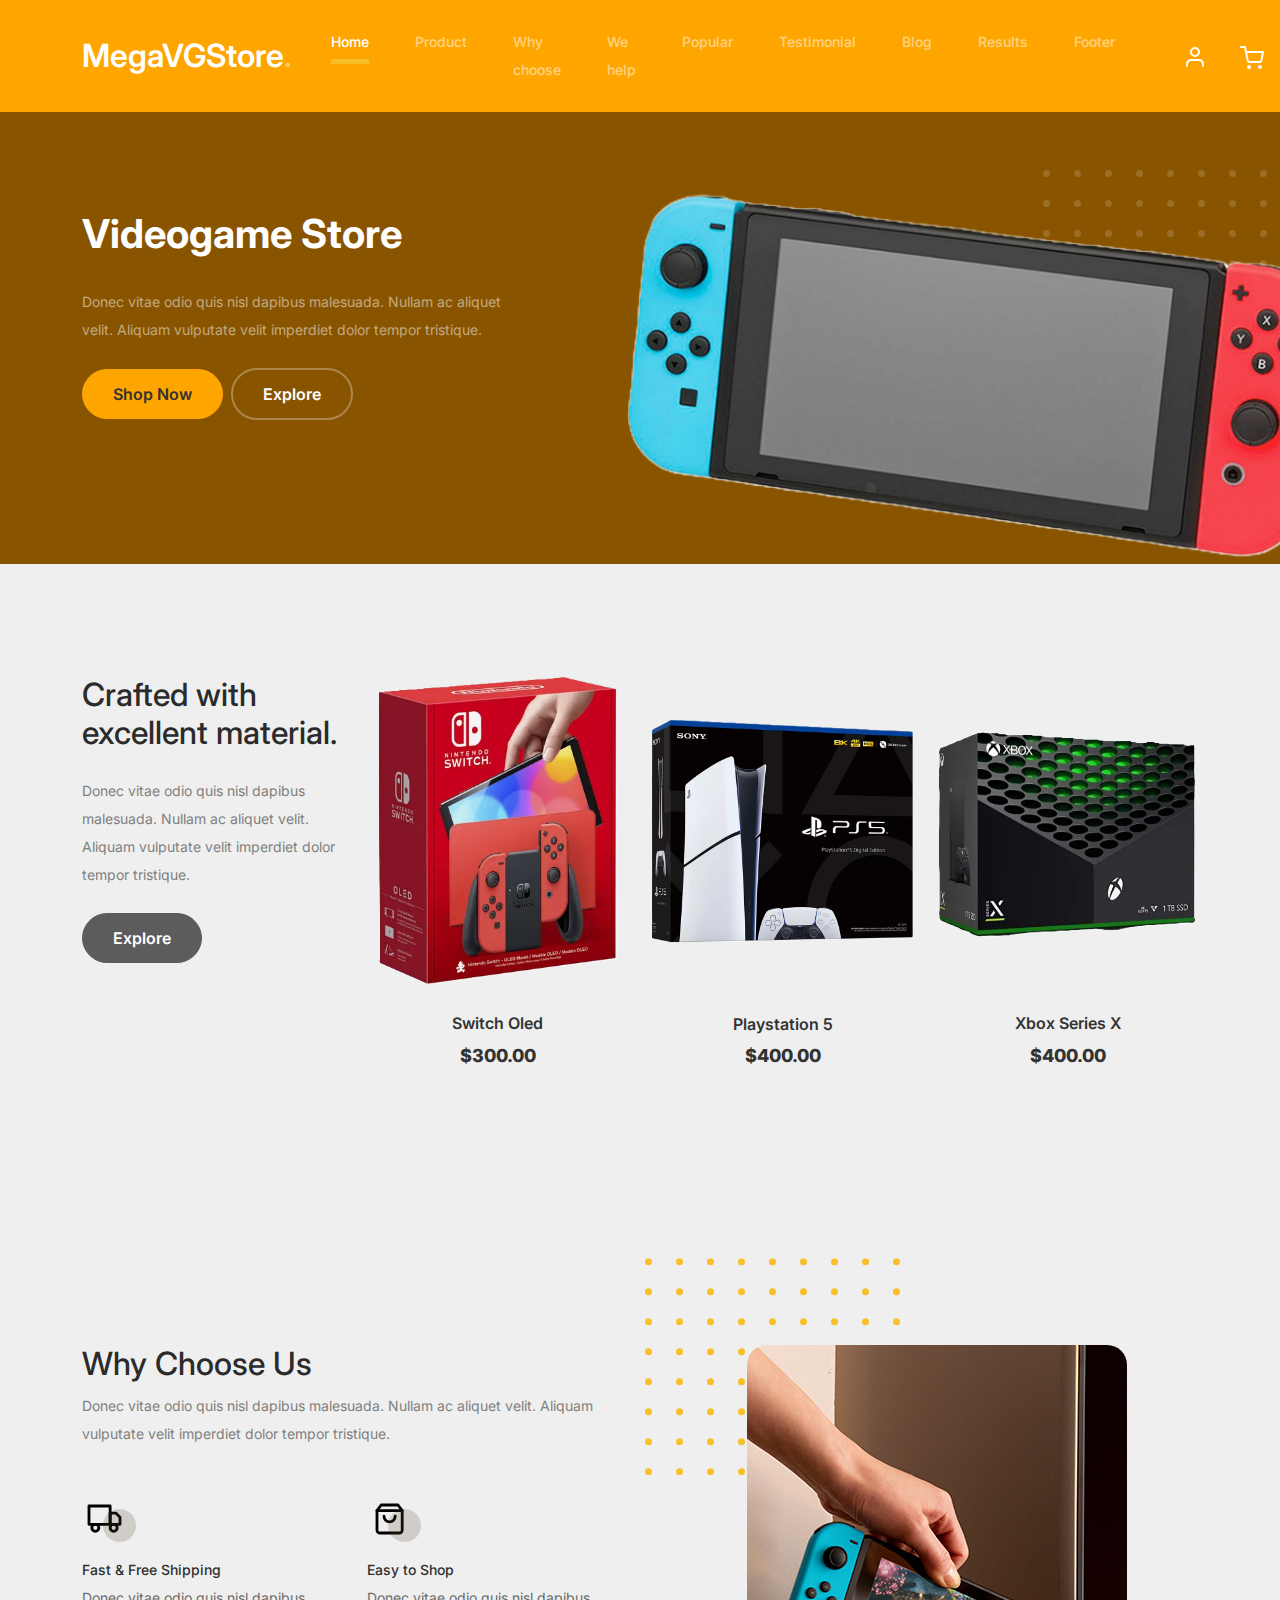
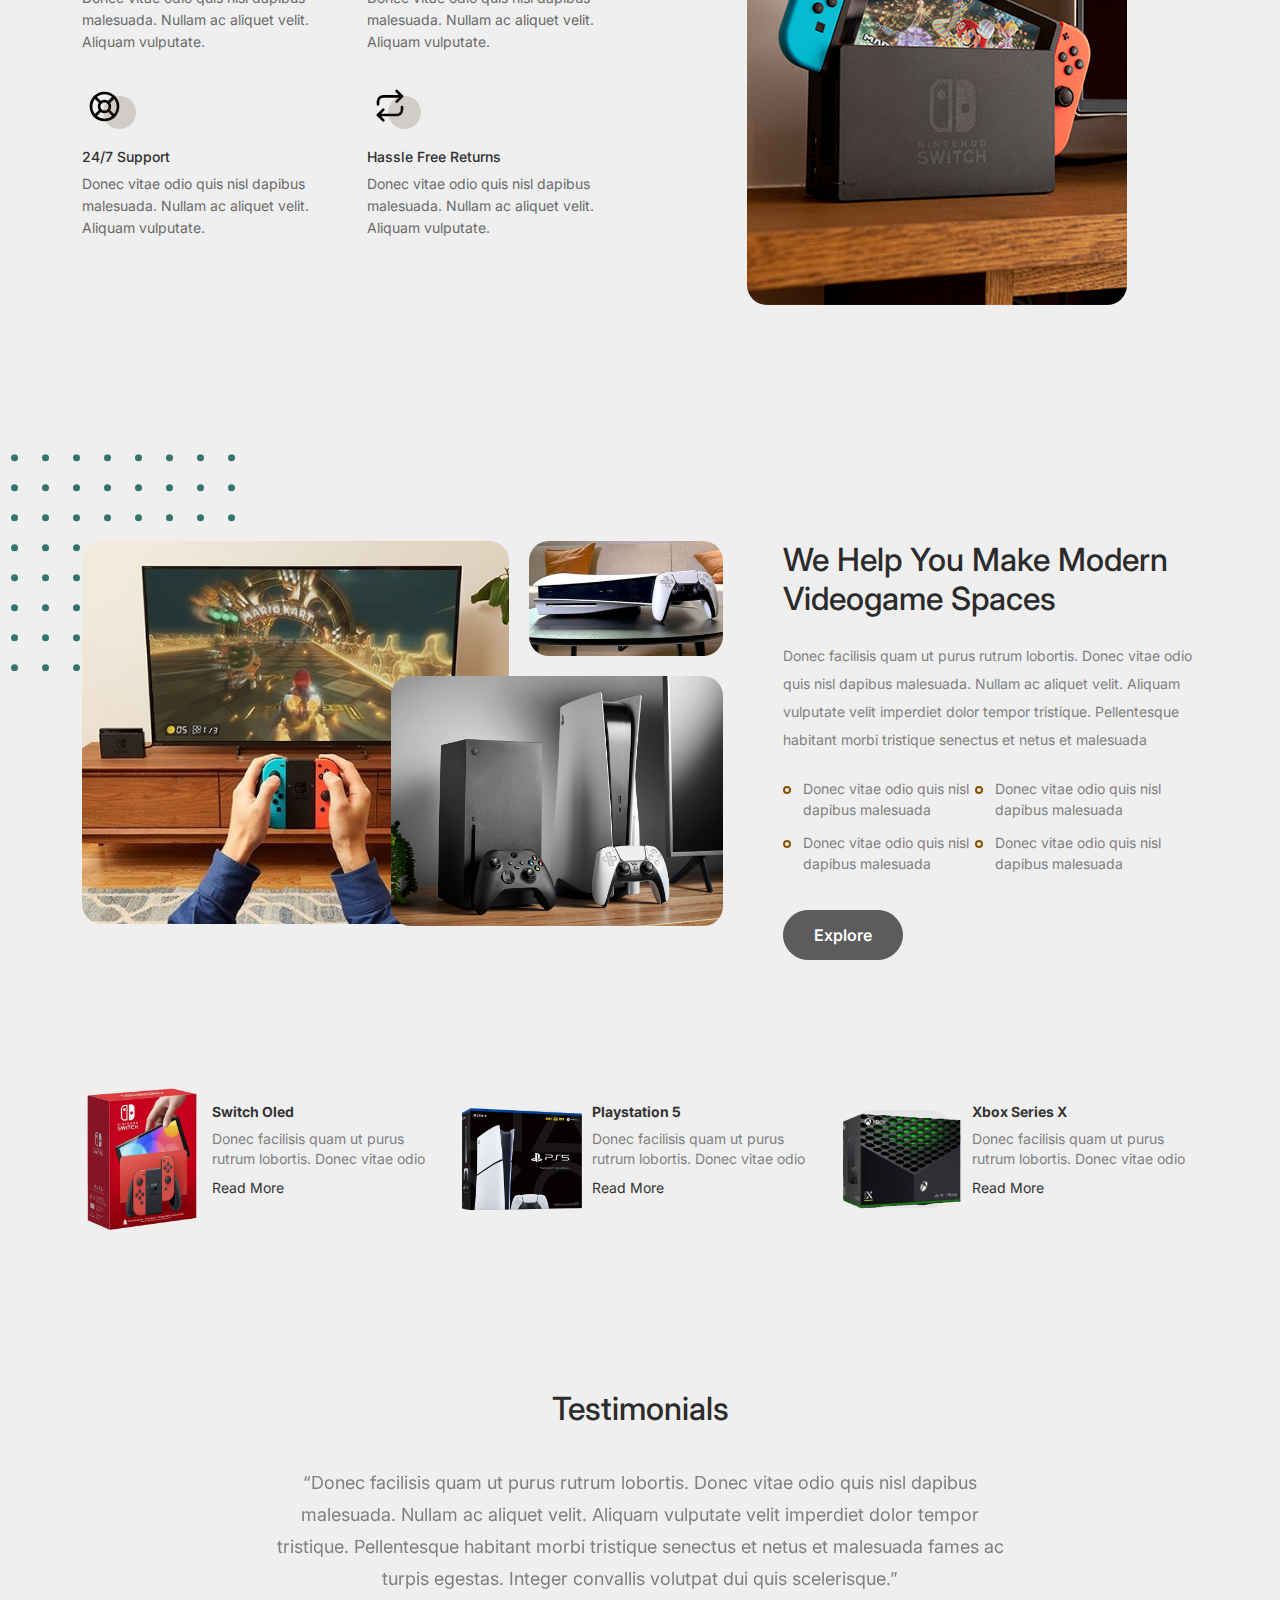
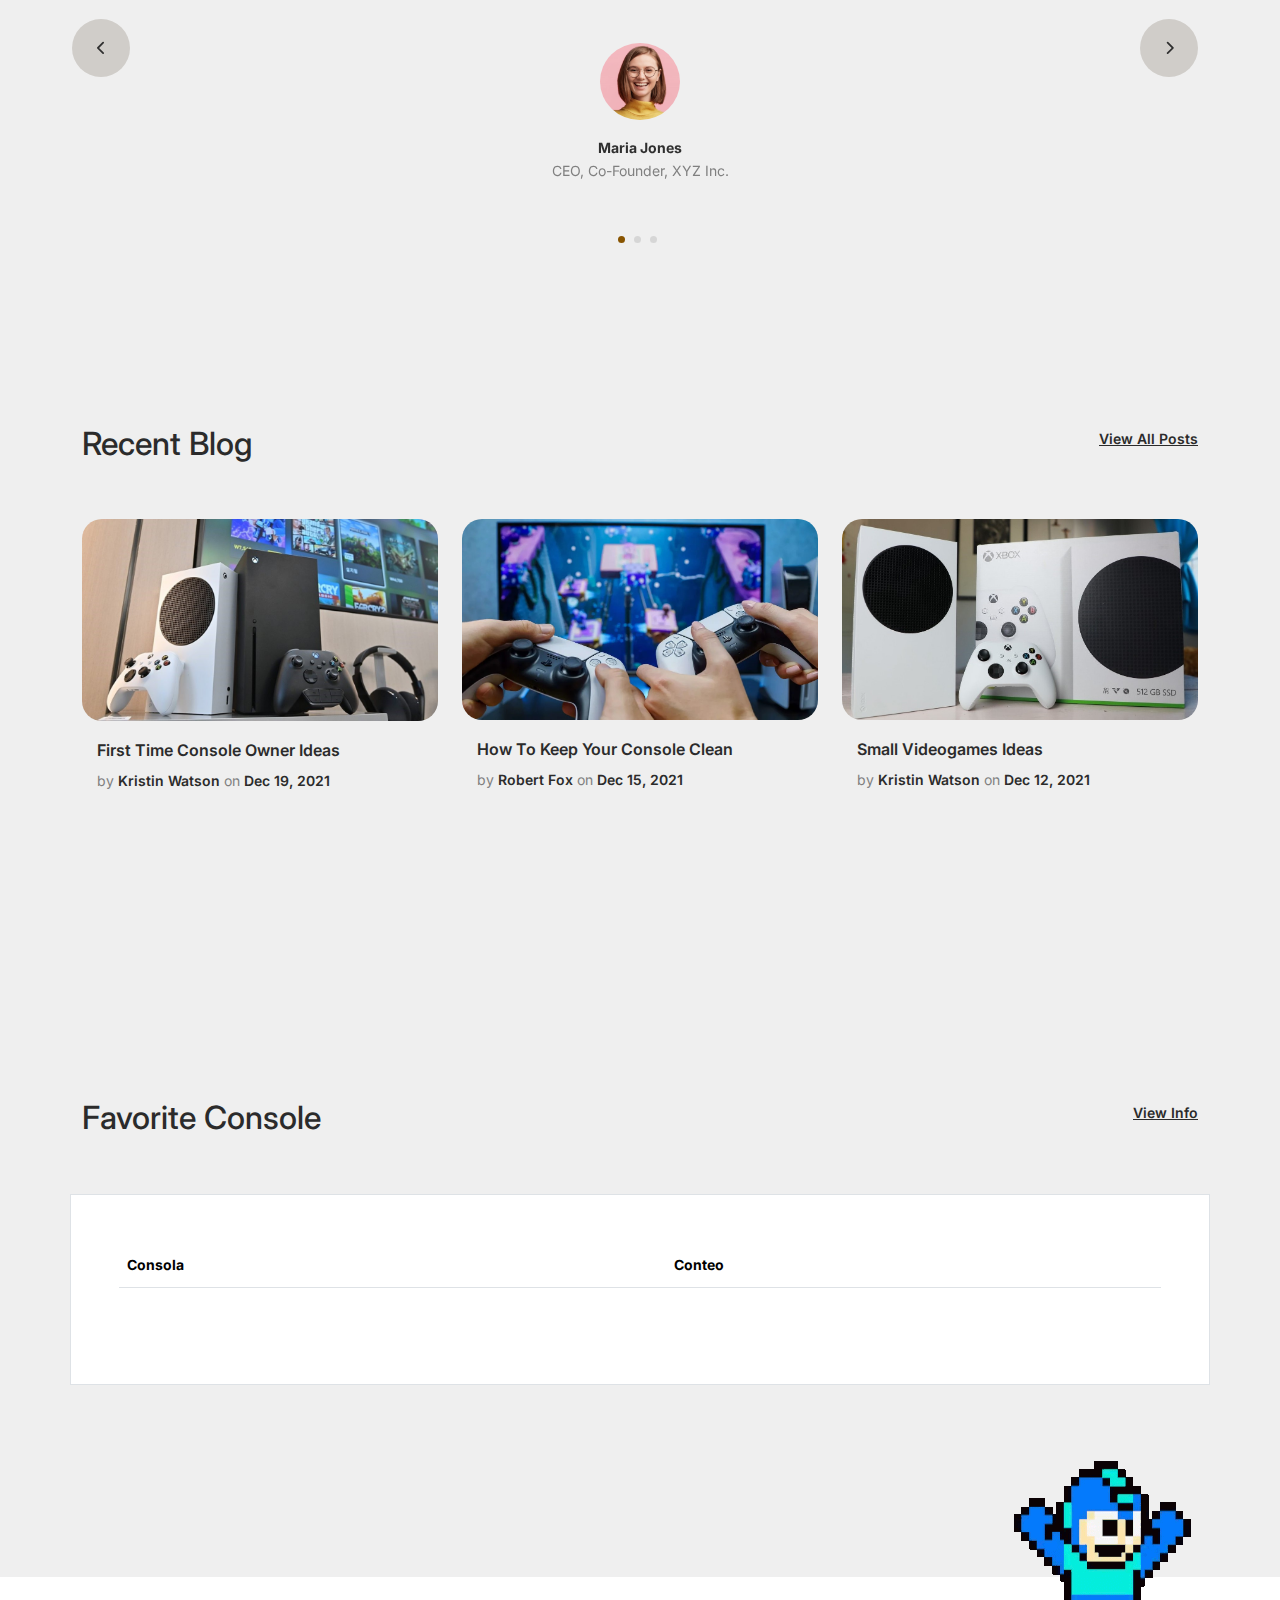
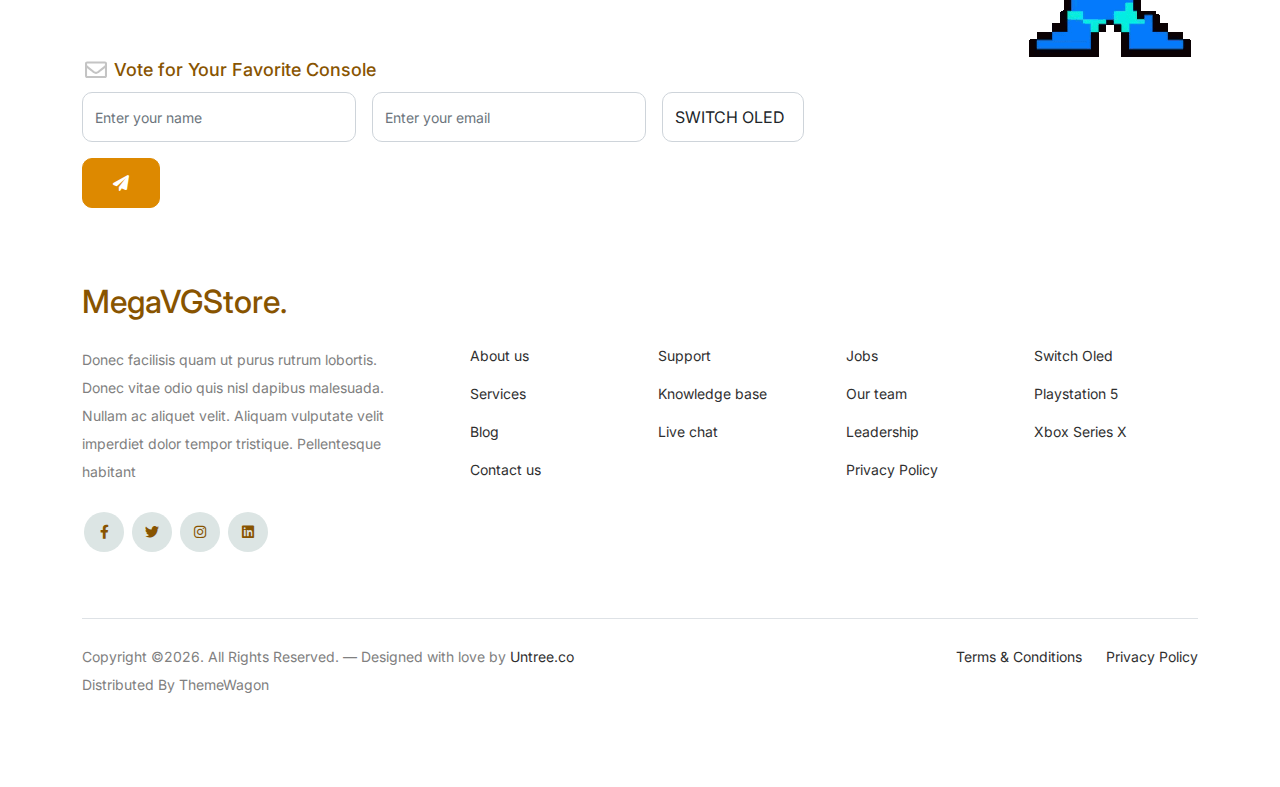
==== index.html @ b535e685 "se movieron archivos" ====
<!-- /*
* Bootstrap 5
* Template Name: Furni
* Template Author: Untree.co
* Template URI: https://untree.co/
* License: https://creativecommons.org/licenses/by/3.0/
*/ -->
<!doctype html>
<html lang="en">
<head>
  <meta charset="utf-8">
  <meta name="viewport" content="width=device-width, initial-scale=1, shrink-to-fit=no">
  <meta name="author" content="Untree.co">
  <link rel="shortcut icon" href="favicon.png">

  <meta name="description" content="" />
  <meta name="keywords" content="bootstrap, bootstrap4" />

		<!-- Bootstrap CSS -->
		<link href="css/bootstrap.min.css" rel="stylesheet">
		<link href="https://cdnjs.cloudflare.com/ajax/libs/font-awesome/6.0.0-beta3/css/all.min.css" rel="stylesheet">
		<link href="css/tiny-slider.css" rel="stylesheet">
		<link href="css/style.css" rel="stylesheet">
		<title>Furni Free Bootstrap 5 Template for Furniture and Interior Design Websites by Untree.co </title>
	</head>

	<body>

		<!-- Start Header/Navigation -->
		<nav class="custom-navbar navbar navbar navbar-expand-md navbar-dark bg-dark" arial-label="Furni navigation bar">
		<!--<nav class="custom-navbar navbar navbar navbar-expand-md navbar-dark bg-dark" arial-label="Furni navigation bar">-->
			<div class="container">
				<a class="navbar-brand" href="index.html">MegaVGStore<span>.</span></a>

				<button class="navbar-toggler" type="button" data-bs-toggle="collapse" data-bs-target="#navbarsFurni" aria-controls="navbarsFurni" aria-expanded="false" aria-label="Toggle navigation">
					<span class="navbar-toggler-icon"></span>
				</button>

				<div class="collapse navbar-collapse" id="navbarsFurni">
					<ul class="custom-navbar-nav navbar-nav ms-auto mb-2 mb-md-0">
						<li class="nav-item active">
							<a class="nav-link" href="index.html">Home</a>
						</li>
						<li><a class="nav-link" href="#product-section">Product</a></li>
						<li><a class="nav-link" href="#why-choose-section">Why choose</a></li>
						<li><a class="nav-link" href="#we-help-section">We help</a></li>
						<li><a class="nav-link" href="#popular-product">Popular</a></li>
						<li><a class="nav-link" href="#testimonial-section">Testimonial</a></li>
						<li><a class="nav-link" href="#blog-section">Blog</a></li>
						<li><a class="nav-link" href="#resultados">Results</a></li>
						<li><a class="nav-link" href="#footer-section">Footer</a></li>
					</ul>

					<ul class="custom-navbar-cta navbar-nav mb-2 mb-md-0 ms-5">
						<li><a class="nav-link" href="#"><img src="images/user.svg"></a></li>
						<li><a class="nav-link" href="cart.html"><img src="images/cart.svg"></a></li>
					</ul>
				</div>
			</div>
		</nav>
		<!-- End Header/Navigation -->
		 
		<!-- Start Hero Section -->
			<div class="hero" id="hero">
				<div class="container">
					<div class="row justify-content-between">
						<div class="col-lg-5">
							<div class="intro-excerpt">
								<h1>Videogame <span clsas="d-block">Store</span></h1>
								<p class="mb-4">Donec vitae odio quis nisl dapibus malesuada. Nullam ac aliquet velit. Aliquam vulputate velit imperdiet dolor tempor tristique.</p>
								<p><a href="" class="btn btn-secondary me-2">Shop Now</a><a href="#" class="btn btn-white-outline">Explore</a></p>
							</div>
						</div>
						<div class="col-lg-7">
							<div class="hero-img-wrap">
								<img src="images/couch.png" class="img-fluid">
							</div>
						</div>
					</div>
				</div>
			</div>
		<!-- End Hero Section -->
		
		<!-- Start Product Section -->
		<div class="product-section" id="product-section">
			<div class="container">
				<div class="row">

					<!-- Start Column 1 -->
					<div class="col-md-12 col-lg-3 mb-5 mb-lg-0">
						<h2 class="mb-4 section-title">Crafted with excellent material.</h2>
						<p class="mb-4">Donec vitae odio quis nisl dapibus malesuada. Nullam ac aliquet velit. Aliquam vulputate velit imperdiet dolor tempor tristique. </p>
						<p><a href="shop.html" class="btn">Explore</a></p>
					</div> 
					<!-- End Column 1 -->

					<!-- Start Column 2 -->
					<div class="col-12 col-md-4 col-lg-3 mb-5 mb-md-0">
						<a class="product-item" href="cart.html">
							<img src="images/product-1.png" class="img-fluid product-thumbnail">
							<h3 class="product-title">Switch Oled</h3>
							<strong class="product-price">$300.00</strong>

							<span class="icon-cross">
								<img src="images/cross.svg" class="img-fluid">
							</span>
						</a>
					</div> 
					<!-- End Column 2 -->

					<!-- Start Column 3 -->
					<div class="col-12 col-md-4 col-lg-3 mb-5 mb-md-0">
						<a class="product-item" href="cart.html">
							<img src="images/product-2.png" class="img-fluid product-thumbnail">
							<h3 class="product-title">Playstation 5</h3>
							<strong class="product-price">$400.00</strong>

							<span class="icon-cross">
								<img src="images/cross.svg" class="img-fluid">
							</span>
						</a>
					</div>
					<!-- End Column 3 -->

					<!-- Start Column 4 -->
					<div class="col-12 col-md-4 col-lg-3 mb-5 mb-md-0">
						<a class="product-item" href="cart.html">
							<img src="images/product-3.png" class="img-fluid product-thumbnail">
							<h3 class="product-title">Xbox Series X</h3>
							<strong class="product-price">$400.00</strong>

							<span class="icon-cross">
								<img src="images/cross.svg" class="img-fluid">
							</span>
						</a>
					</div>
					<!-- End Column 4 -->

				</div>
			</div>
		</div>
		<!-- End Product Section -->

		<!-- Start Why Choose Us Section -->
		<div class="why-choose-section" id="why-choose-section">
			<div class="container">
				<div class="row justify-content-between">
					<div class="col-lg-6">
						<h2 class="section-title">Why Choose Us</h2>
						<p>Donec vitae odio quis nisl dapibus malesuada. Nullam ac aliquet velit. Aliquam vulputate velit imperdiet dolor tempor tristique.</p>

						<div class="row my-5">
							<div class="col-6 col-md-6">
								<div class="feature">
									<div class="icon">
										<img src="images/truck.svg" alt="Image" class="imf-fluid">
									</div>
									<h3>Fast &amp; Free Shipping</h3>
									<p>Donec vitae odio quis nisl dapibus malesuada. Nullam ac aliquet velit. Aliquam vulputate.</p>
								</div>
							</div>

							<div class="col-6 col-md-6">
								<div class="feature">
									<div class="icon">
										<img src="images/bag.svg" alt="Image" class="imf-fluid">
									</div>
									<h3>Easy to Shop</h3>
									<p>Donec vitae odio quis nisl dapibus malesuada. Nullam ac aliquet velit. Aliquam vulputate.</p>
								</div>
							</div>

							<div class="col-6 col-md-6">
								<div class="feature">
									<div class="icon">
										<img src="images/support.svg" alt="Image" class="imf-fluid">
									</div>
									<h3>24/7 Support</h3>
									<p>Donec vitae odio quis nisl dapibus malesuada. Nullam ac aliquet velit. Aliquam vulputate.</p>
								</div>
							</div>

							<div class="col-6 col-md-6">
								<div class="feature">
									<div class="icon">
										<img src="images/return.svg" alt="Image" class="imf-fluid">
									</div>
									<h3>Hassle Free Returns</h3>
									<p>Donec vitae odio quis nisl dapibus malesuada. Nullam ac aliquet velit. Aliquam vulputate.</p>
								</div>
							</div>

						</div>
					</div>

					<div class="col-lg-5">
						<div class="img-wrap">
							<img src="images/why-choose-us-img.jpg" alt="Image" class="img-fluid">
						</div>
					</div>

				</div>
			</div>
		</div>
		<!-- End Why Choose Us Section -->

		<!-- Start We Help Section -->
		<div class="we-help-section" id="we-help-section">
			<div class="container">
				<div class="row justify-content-between">
					<div class="col-lg-7 mb-5 mb-lg-0">
						<div class="imgs-grid">
							<div class="grid grid-1"><img src="images/img-grid-1.jpg" alt="Untree.co"></div>
							<div class="grid grid-2"><img src="images/img-grid-2.jpg" alt="Untree.co"></div>
							<div class="grid grid-3"><img src="images/img-grid-3.jpg" alt="Untree.co"></div>
						</div>
					</div>
					<div class="col-lg-5 ps-lg-5">
						<h2 class="section-title mb-4">We Help You Make Modern Videogame Spaces</h2>
						<p>Donec facilisis quam ut purus rutrum lobortis. Donec vitae odio quis nisl dapibus malesuada. Nullam ac aliquet velit. Aliquam vulputate velit imperdiet dolor tempor tristique. Pellentesque habitant morbi tristique senectus et netus et malesuada</p>

						<ul class="list-unstyled custom-list my-4">
							<li>Donec vitae odio quis nisl dapibus malesuada</li>
							<li>Donec vitae odio quis nisl dapibus malesuada</li>
							<li>Donec vitae odio quis nisl dapibus malesuada</li>
							<li>Donec vitae odio quis nisl dapibus malesuada</li>
						</ul>
						<p><a herf="#" class="btn">Explore</a></p>
					</div>
				</div>
			</div>
		</div>
		<!-- End We Help Section -->

		<!-- Start Popular Product -->
		<div class="popular-product" id="popular-product">
			<div class="container">
				<div class="row">

					<div class="col-12 col-md-6 col-lg-4 mb-4 mb-lg-0">
						<div class="product-item-sm d-flex">
							<div class="thumbnail">
								<img src="images/product-1.png" alt="Image" class="img-fluid">
							</div>
							<div class="pt-3">
								<h3>Switch Oled</h3>
								<p>Donec facilisis quam ut purus rutrum lobortis. Donec vitae odio </p>
								<p><a href="#">Read More</a></p>
							</div>
						</div>
					</div>

					<div class="col-12 col-md-6 col-lg-4 mb-4 mb-lg-0">
						<div class="product-item-sm d-flex">
							<div class="thumbnail">
								<img src="images/product-2.png" alt="Image" class="img-fluid">
							</div>
							<div class="pt-3">
								<h3>Playstation 5</h3>
								<p>Donec facilisis quam ut purus rutrum lobortis. Donec vitae odio </p>
								<p><a href="#">Read More</a></p>
							</div>
						</div>
					</div>

					<div class="col-12 col-md-6 col-lg-4 mb-4 mb-lg-0">
						<div class="product-item-sm d-flex">
							<div class="thumbnail">
								<img src="images/product-3.png" alt="Image" class="img-fluid">
							</div>
							<div class="pt-3">
								<h3>Xbox Series X</h3>
								<p>Donec facilisis quam ut purus rutrum lobortis. Donec vitae odio </p>
								<p><a href="#">Read More</a></p>
							</div>
						</div>
					</div>

				</div>
			</div>
		</div>
		<!-- End Popular Product -->

		<!-- Start Testimonial Slider -->
		<div class="testimonial-section" id="testimonial-section">
			<div class="container">
				<div class="row">
					<div class="col-lg-7 mx-auto text-center">
						<h2 class="section-title">Testimonials</h2>
					</div>
				</div>

				<div class="row justify-content-center">
					<div class="col-lg-12">
						<div class="testimonial-slider-wrap text-center">

							<div id="testimonial-nav">
								<span class="prev" data-controls="prev"><span class="fa fa-chevron-left"></span></span>
								<span class="next" data-controls="next"><span class="fa fa-chevron-right"></span></span>
							</div>

							<div class="testimonial-slider">
								
								<div class="item">
									<div class="row justify-content-center">
										<div class="col-lg-8 mx-auto">

											<div class="testimonial-block text-center">
												<blockquote class="mb-5">
													<p>&ldquo;Donec facilisis quam ut purus rutrum lobortis. Donec vitae odio quis nisl dapibus malesuada. Nullam ac aliquet velit. Aliquam vulputate velit imperdiet dolor tempor tristique. Pellentesque habitant morbi tristique senectus et netus et malesuada fames ac turpis egestas. Integer convallis volutpat dui quis scelerisque.&rdquo;</p>
												</blockquote>

												<div class="author-info">
													<div class="author-pic">
														<img src="images/person-1.png" alt="Maria Jones" class="img-fluid">
													</div>
													<h3 class="font-weight-bold">Maria Jones</h3>
													<span class="position d-block mb-3">CEO, Co-Founder, XYZ Inc.</span>
												</div>
											</div>

										</div>
									</div>
								</div> 
								<!-- END item -->

								<div class="item">
									<div class="row justify-content-center">
										<div class="col-lg-8 mx-auto">

											<div class="testimonial-block text-center">
												<blockquote class="mb-5">
													<p>&ldquo;Donec facilisis quam ut purus rutrum lobortis. Donec vitae odio quis nisl dapibus malesuada. Nullam ac aliquet velit. Aliquam vulputate velit imperdiet dolor tempor tristique. Pellentesque habitant morbi tristique senectus et netus et malesuada fames ac turpis egestas. Integer convallis volutpat dui quis scelerisque.&rdquo;</p>
												</blockquote>

												<div class="author-info">
													<div class="author-pic">
														<img src="images/person-1.png" alt="Maria Jones" class="img-fluid">
													</div>
													<h3 class="font-weight-bold">Maria Jones</h3>
													<span class="position d-block mb-3">CEO, Co-Founder, XYZ Inc.</span>
												</div>
											</div>

										</div>
									</div>
								</div> 
								<!-- END item -->

								<div class="item">
									<div class="row justify-content-center">
										<div class="col-lg-8 mx-auto">

											<div class="testimonial-block text-center">
												<blockquote class="mb-5">
													<p>&ldquo;Donec facilisis quam ut purus rutrum lobortis. Donec vitae odio quis nisl dapibus malesuada. Nullam ac aliquet velit. Aliquam vulputate velit imperdiet dolor tempor tristique. Pellentesque habitant morbi tristique senectus et netus et malesuada fames ac turpis egestas. Integer convallis volutpat dui quis scelerisque.&rdquo;</p>
												</blockquote>

												<div class="author-info">
													<div class="author-pic">
														<img src="images/person-1.png" alt="Maria Jones" class="img-fluid">
													</div>
													<h3 class="font-weight-bold">Maria Jones</h3>
													<span class="position d-block mb-3">CEO, Co-Founder, XYZ Inc.</span>
												</div>
											</div>

										</div>
									</div>
								</div> 
								<!-- END item -->

							</div>

						</div>
					</div>
				</div>
			</div>
		</div>
		<!-- End Testimonial Slider -->

		<!-- Start Blog Section -->
		<div class="blog-section" id="blog-section">
			<div class="container">
				<div class="row mb-5">
					<div class="col-md-6">
						<h2 class="section-title">Recent Blog</h2>
					</div>
					<div class="col-md-6 text-start text-md-end">
						<a href="#" class="more">View All Posts</a>
					</div>
				</div>

				

				<div class="row">
					<div class="col-12 col-sm-6 col-md-4 mb-4 mb-md-0">
						<div class="post-entry">
							<a href="#" class="post-thumbnail"><img src="images/post-1.jpg" alt="Image" class="img-fluid"></a>
							<div class="post-content-entry">
								<h3><a href="#">First Time Console Owner Ideas</a></h3>
								<div class="meta">
									<span>by <a href="#">Kristin Watson</a></span> <span>on <a href="#">Dec 19, 2021</a></span>
								</div>
							</div>
						</div>
					</div>

					<div class="col-12 col-sm-6 col-md-4 mb-4 mb-md-0">
						<div class="post-entry">
							<a href="#" class="post-thumbnail"><img src="images/post-2.jpg" alt="Image" class="img-fluid"></a>
							<div class="post-content-entry">
								<h3><a href="#">How To Keep Your Console Clean</a></h3>
								<div class="meta">
									<span>by <a href="#">Robert Fox</a></span> <span>on <a href="#">Dec 15, 2021</a></span>
								</div>
							</div>
						</div>
					</div>

					<div class="col-12 col-sm-6 col-md-4 mb-4 mb-md-0">
						<div class="post-entry">
							<a href="#" class="post-thumbnail"><img src="images/post-3.jpg" alt="Image" class="img-fluid"></a>
							<div class="post-content-entry">
								<h3><a href="#">Small Videogames Ideas</a></h3>
								<div class="meta">
									<span>by <a href="#">Kristin Watson</a></span> <span>on <a href="#">Dec 12, 2021</a></span>
								</div>
							</div>
						</div>
					</div>
				</div>
			</div>
		</div>
		<!-- End Blog Section -->

		<!-- Start tabla -->
		<div id="resultados" class="blog-section">
			<div class="container">
				<div class="row mb-5">
					<div class="col-md-6">
						<h2 class="section-title">Favorite Console</h2>
					</div>
					<div class="col-md-6 text-start text-md-end">
						<a href="#" class="more">View Info</a>
					</div>
				</div>

				<div class="row">
					<div class="p-3 p-lg-5 border bg-white">
						<table class="table site-block-order-table mb-5">
							<thead>
								<th>Consola</th>
								<th>Conteo</th>
							</thead>
							<tbody id="tablebody">
							</tbody>
						</table>
					</div>
				</div>
			</div>
		</div>
		<!-- End tabla -->

		<!-- Start Footer Section -->
		<footer class="footer-section" id="footer-section">
			<div class="container relative">

				<div class="sofa-img">
					<img src="images/megamanDance.gif" alt="Image" class="img-fluid">
				</div>

				<div class="row">
					<div class="col-lg-8">
						<div class="subscription-form">
							<h3 class="d-flex align-items-center"><span class="me-1"><img src="images/envelope-outline.svg" alt="Image" class="img-fluid"></span><span>Vote for Your Favorite Console</span></h3>

							<form action="#" class="row g-3" id ='formulario'>
								<div class="col-auto">
									<input type="text" class="form-control" placeholder="Enter your name" id="nombre">
								</div>
								<div class="col-auto">
									<input type="email" class="form-control" placeholder="Enter your email" id="correo">
								</div>
								<div class="col-auto">
									<select id="consola" name="consola" class="form-control">
										<option value="SWITCH_OLED">SWITCH OLED</option>
										<option value="PS5">PS5</option>
										<option value="XBOX_SERIES_X">XBOX SERIES X</option>
									</select>
								</div>
								<div class="col-auto">
									<button class="btn btn-primary">
										<span class="fa fa-paper-plane"></span>
									</button>
								</div>
							</form>

						</div>
					</div>
				</div>

				<div class="row g-5 mb-5">
					<div class="col-lg-4">
						<div class="mb-4 footer-logo-wrap"><a href="#" class="footer-logo">MegaVGStore<span>.</span></a></div>
						<p class="mb-4">Donec facilisis quam ut purus rutrum lobortis. Donec vitae odio quis nisl dapibus malesuada. Nullam ac aliquet velit. Aliquam vulputate velit imperdiet dolor tempor tristique. Pellentesque habitant</p>

						<ul class="list-unstyled custom-social">
							<li><a href="#"><span class="fa fa-brands fa-facebook-f"></span></a></li>
							<li><a href="#"><span class="fa fa-brands fa-twitter"></span></a></li>
							<li><a href="#"><span class="fa fa-brands fa-instagram"></span></a></li>
							<li><a href="#"><span class="fa fa-brands fa-linkedin"></span></a></li>
						</ul>
					</div>

					<div class="col-lg-8">
						<div class="row links-wrap">
							<div class="col-6 col-sm-6 col-md-3">
								<ul class="list-unstyled">
									<li><a href="#">About us</a></li>
									<li><a href="#">Services</a></li>
									<li><a href="#">Blog</a></li>
									<li><a href="#">Contact us</a></li>
								</ul>
							</div>

							<div class="col-6 col-sm-6 col-md-3">
								<ul class="list-unstyled">
									<li><a href="#">Support</a></li>
									<li><a href="#">Knowledge base</a></li>
									<li><a href="#">Live chat</a></li>
								</ul>
							</div>

							<div class="col-6 col-sm-6 col-md-3">
								<ul class="list-unstyled">
									<li><a href="#">Jobs</a></li>
									<li><a href="#">Our team</a></li>
									<li><a href="#">Leadership</a></li>
									<li><a href="#">Privacy Policy</a></li>
								</ul>
							</div>

							<div class="col-6 col-sm-6 col-md-3">
								<ul class="list-unstyled">
									<li><a href="#">Switch Oled</a></li>
									<li><a href="#">Playstation 5</a></li>
									<li><a href="#">Xbox Series X</a></li>
								</ul>
							</div>
						</div>
					</div>

				</div>

				<div class="border-top copyright">
					<div class="row pt-4">
						<div class="col-lg-6">
							<p class="mb-2 text-center text-lg-start">Copyright &copy;<script>document.write(new Date().getFullYear());</script>. All Rights Reserved. &mdash; Designed with love by <a href="https://untree.co">Untree.co</a> Distributed By <a hreff="https://themewagon.com">ThemeWagon</a>  <!-- License information: https://untree.co/license/ -->
            </p>
						</div>

						<div class="col-lg-6 text-center text-lg-end">
							<ul class="list-unstyled d-inline-flex ms-auto">
								<li class="me-4"><a href="#">Terms &amp; Conditions</a></li>
								<li><a href="#">Privacy Policy</a></li>
							</ul>
						</div>

					</div>
				</div>

			</div>
		</footer>
		<!-- End Footer Section -->

		<script src="js/bootstrap.bundle.min.js"></script>
		<script src="js/tiny-slider.js"></script>
		<script src="js/custom.js"></script>
		<script src="scripts/main.js" defer></script>
	</body>

</html>
---- css/tiny-slider.css ----
.tns-outer{padding:0 !important}.tns-outer [hidden]{display:none !important}.tns-outer [aria-controls],.tns-outer [data-action]{cursor:pointer}.tns-slider{-webkit-transition:all 0s;-moz-transition:all 0s;transition:all 0s}.tns-slider>.tns-item{-webkit-box-sizing:border-box;-moz-box-sizing:border-box;box-sizing:border-box}.tns-horizontal.tns-subpixel{white-space:nowrap}.tns-horizontal.tns-subpixel>.tns-item{display:inline-block;vertical-align:top;white-space:normal}.tns-horizontal.tns-no-subpixel:after{content:'';display:table;clear:both}.tns-horizontal.tns-no-subpixel>.tns-item{float:left}.tns-horizontal.tns-carousel.tns-no-subpixel>.tns-item{margin-right:-100%}.tns-no-calc{position:relative;left:0}.tns-gallery{position:relative;left:0;min-height:1px}.tns-gallery>.tns-item{position:absolute;left:-100%;-webkit-transition:transform 0s, opacity 0s;-moz-transition:transform 0s, opacity 0s;transition:transform 0s, opacity 0s}.tns-gallery>.tns-slide-active{position:relative;left:auto !important}.tns-gallery>.tns-moving{-webkit-transition:all 0.25s;-moz-transition:all 0.25s;transition:all 0.25s}.tns-autowidth{display:inline-block}.tns-lazy-img{-webkit-transition:opacity 0.6s;-moz-transition:opacity 0.6s;transition:opacity 0.6s;opacity:0.6}.tns-lazy-img.tns-complete{opacity:1}.tns-ah{-webkit-transition:height 0s;-moz-transition:height 0s;transition:height 0s}.tns-ovh{overflow:hidden}.tns-visually-hidden{position:absolute;left:-10000em}.tns-transparent{opacity:0;visibility:hidden}.tns-fadeIn{opacity:1;filter:alpha(opacity=100);z-index:0}.tns-normal,.tns-fadeOut{opacity:0;filter:alpha(opacity=0);z-index:-1}.tns-vpfix{white-space:nowrap}.tns-vpfix>div,.tns-vpfix>li{display:inline-block}.tns-t-subp2{margin:0 auto;width:310px;position:relative;height:10px;overflow:hidden}.tns-t-ct{width:2333.3333333%;width:-webkit-calc(100% * 70 / 3);width:-moz-calc(100% * 70 / 3);width:calc(100% * 70 / 3);position:absolute;right:0}.tns-t-ct:after{content:'';display:table;clear:both}.tns-t-ct>div{width:1.4285714%;width:-webkit-calc(100% / 70);width:-moz-calc(100% / 70);width:calc(100% / 70);height:10px;float:left}

/*# sourceMappingURL=sourcemaps/tiny-slider.css.map */
---- css/style.css ----
/* hero-img-wrap hero-img-wrap
subscription-form
why-choose-section
https://proyecto02-49e35-default-rtdb.firebaseio.com/collection.json
* Template Name: UntreeStore
* Template Author: Untree.co
* Author URI: https://untree.co/
* License: https://creativecommons.org/licenses/by/3.0/
*/
@import url("https://fonts.googleapis.com/css2?family=Inter:wght@400;500;600;700;800&display=swap");
body {
  overflow-x: hidden;
  position: relative; }

body {
  font-family: "Inter", sans-serif;
  font-weight: 400;
  line-height: 28px;
  color: #808080;
  font-size: 14px;
  background-color: #EFEFEF; }

a {
  text-decoration: none;
  -webkit-transition: .3s all ease;
  -o-transition: .3s all ease;
  transition: .3s all ease;
  color: #2b2b2b;
  text-decoration: underline; }
  a:hover {
    color: #2b2b2b;
    text-decoration: none; }
  a.more {
    font-weight: 600; }

.custom-navbar {
  background: #FFA500 !important;
  padding-top: 20px;
  padding-bottom: 20px; }
  .custom-navbar .navbar-brand {
    font-size: 32px;
    font-weight: 600; }
    .custom-navbar .navbar-brand > span {
      opacity: .4; }
  .custom-navbar .navbar-toggler {
    border-color: transparent; }
    .custom-navbar .navbar-toggler:active, .custom-navbar .navbar-toggler:focus {
      -webkit-box-shadow: none;
      box-shadow: none;
      outline: none; }
  @media (min-width: 992px) {
    .custom-navbar .custom-navbar-nav li {
      margin-left: 15px;
      margin-right: 15px; } }
  .custom-navbar .custom-navbar-nav li a {
    font-weight: 500;
    color: #ffffff !important;
    opacity: .5;
    -webkit-transition: .3s all ease;
    -o-transition: .3s all ease;
    transition: .3s all ease;
    position: relative; }
    @media (min-width: 768px) {
      .custom-navbar .custom-navbar-nav li a:before {
        content: "";
        position: absolute;
        bottom: 0;
        left: 8px;
        right: 8px;
        background: #f9bf29;
        height: 5px;
        opacity: 1;
        visibility: visible;
        width: 0;
        -webkit-transition: .15s all ease-out;
        -o-transition: .15s all ease-out;
        transition: .15s all ease-out; } }
    .custom-navbar .custom-navbar-nav li a:hover {
      opacity: 1; }
      .custom-navbar .custom-navbar-nav li a:hover:before {
        width: calc(100% - 16px); }
  .custom-navbar .custom-navbar-nav li.active a {
    opacity: 1; }
    .custom-navbar .custom-navbar-nav li.active a:before {
      width: calc(100% - 16px); }
  .custom-navbar .custom-navbar-cta {
    margin-left: 0 !important;
    -webkit-box-orient: horizontal;
    -webkit-box-direction: normal;
    -ms-flex-direction: row;
    flex-direction: row; }
    @media (min-width: 768px) {
      .custom-navbar .custom-navbar-cta {
        margin-left: 40px !important; } }
    .custom-navbar .custom-navbar-cta li {
      margin-left: 0px;
      margin-right: 0px; }
      .custom-navbar .custom-navbar-cta li:first-child {
        margin-right: 20px; }

.hero {
  background: #885400;
  padding: calc(4rem - 30px) 0 0rem 0; }
  @media (min-width: 768px) {
    .hero {
      padding: calc(4rem - 30px) 0 4rem 0; } }
  @media (min-width: 992px) {
    .hero {
      padding: calc(8rem - 30px) 0 8rem 0; } }
  .hero .intro-excerpt {
    position: relative;
    z-index: 4; }
    @media (min-width: 992px) {
      .hero .intro-excerpt {
        max-width: 450px; } }
  .hero h1 {
    font-weight: 700;
    color: #ffffff;
    margin-bottom: 30px; }
    @media (min-width: 1400px) {
      .hero h1 {
        font-size: 54px; } }
  .hero p {
    color: rgba(255, 255, 255, 0.5);
    margin-botom: 30px; }
  .hero .hero-img-wrap {
    position: relative; }
    .hero .hero-img-wrap img {
      position: relative;
      top: 0px;
      right: 0px;
      z-index: 2;
      max-width: 780px;
      left: -20px; }
      @media (min-width: 768px) {
        .hero .hero-img-wrap img {
          right: 0px;
          left: -100px; } }
      @media (min-width: 992px) {
        .hero .hero-img-wrap img {
          left: 0px;
          top: -80px;
          position: absolute;
          right: -50px; } }
      @media (min-width: 1200px) {
        .hero .hero-img-wrap img {
          left: 0px;
          top: -80px;
          right: -100px; } }
    .hero .hero-img-wrap:after {
      content: "";
      position: absolute;
      width: 255px;
      height: 217px;
      background-image: url("../images/dots-light.svg");
      background-size: contain;
      background-repeat: no-repeat;
      right: -100px;
      top: -0px; }
      @media (min-width: 1200px) {
        .hero .hero-img-wrap:after {
          top: -40px; } }

.btn {
  font-weight: 600;
  padding: 12px 30px;
  border-radius: 30px;
  color: #ffffff;
  background: #5c5c5c;
  border-color: #5c5c5c; }
  .btn:hover {
    color: #ffffff;
    background: #333333;
    border-color: #333333; }
  .btn:active, .btn:focus {
    outline: none !important;
    -webkit-box-shadow: none;
    box-shadow: none; }
  .btn.btn-primary {
    background: #dd8900;
    border-color: #dd8900; }
    .btn.btn-primary:hover {
      background: #885400;
      border-color: #885400; }
  .btn.btn-secondary {
    color: #333333;
    background: #FFA500;
    border-color: #FFA500; }
    .btn.btn-secondary:hover {
      background: #dd8900;
      border-color: #dd8900; }
  .btn.btn-white-outline {
    background: transparent;
    border-width: 2px;
    border-color: rgba(255, 255, 255, 0.3); }
    .btn.btn-white-outline:hover {
      border-color: white;
      color: #ffffff; }

.section-title {
  color: #2b2b2b; }

.product-section {
  padding: 7rem 0; }
  .product-section .product-item {
    text-align: center;
    text-decoration: none;
    display: block;
    position: relative;
    padding-bottom: 50px;
    cursor: pointer; }
    .product-section .product-item .product-thumbnail {
      margin-bottom: 30px;
      position: relative;
      top: 0;
      -webkit-transition: .3s all ease;
      -o-transition: .3s all ease;
      transition: .3s all ease; }
    .product-section .product-item h3 {
      font-weight: 600;
      font-size: 16px; }
    .product-section .product-item strong {
      font-weight: 800 !important;
      font-size: 18px !important; }
    .product-section .product-item h3, .product-section .product-item strong {
      color: #333333;
      text-decoration: none; }
    .product-section .product-item .icon-cross {
      position: absolute;
      width: 35px;
      height: 35px;
      display: inline-block;
      background: #333333;
      bottom: 15px;
      left: 50%;
      -webkit-transform: translateX(-50%);
      -ms-transform: translateX(-50%);
      transform: translateX(-50%);
      margin-bottom: -17.5px;
      border-radius: 50%;
      opacity: 0;
      visibility: hidden;
      -webkit-transition: .3s all ease;
      -o-transition: .3s all ease;
      transition: .3s all ease; }
      .product-section .product-item .icon-cross img {
        position: absolute;
        left: 50%;
        top: 50%;
        -webkit-transform: translate(-50%, -50%);
        -ms-transform: translate(-50%, -50%);
        transform: translate(-50%, -50%); }
    .product-section .product-item:before {
      bottom: 0;
      left: 0;
      right: 0;
      position: absolute;
      content: "";
      background: #e5e5e5;
      height: 0%;
      z-index: -1;
      border-radius: 10px;
      -webkit-transition: .3s all ease;
      -o-transition: .3s all ease;
      transition: .3s all ease; }
    .product-section .product-item:hover .product-thumbnail {
      top: -25px; }
    .product-section .product-item:hover .icon-cross {
      bottom: 0;
      opacity: 1;
      visibility: visible; }
    .product-section .product-item:hover:before {
      height: 70%; }

.why-choose-section {
  padding: 7rem 0; }
  .why-choose-section .img-wrap {
    position: relative; }
    .why-choose-section .img-wrap:before {
      position: absolute;
      content: "";
      width: 255px;
      height: 217px;
      background-image: url("../images/dots-yellow.svg");
      background-repeat: no-repeat;
      background-size: contain;
      -webkit-transform: translate(-40%, -40%);
      -ms-transform: translate(-40%, -40%);
      transform: translate(-40%, -40%);
      z-index: -1; }
    .why-choose-section .img-wrap img {
      border-radius: 20px; }

.feature {
  margin-bottom: 30px; }
  .feature .icon {
    display: inline-block;
    position: relative;
    margin-bottom: 20px; }
    .feature .icon:before {
      content: "";
      width: 33px;
      height: 33px;
      position: absolute;
      background: rgba(85, 69, 49, 0.2);
      border-radius: 50%;
      right: -8px;
      bottom: 0; }
  .feature h3 {
    font-size: 14px;
    color: #2f2f2f; }
  .feature p {
    font-size: 14px;
    line-height: 22px;
    color: #6a6a6a; }

.we-help-section {
  padding: 7rem 0; }
  .we-help-section .imgs-grid {
    display: -ms-grid;
    display: grid;
    -ms-grid-columns: (1fr)[27];
    grid-template-columns: repeat(27, 1fr);
    position: relative; }
    .we-help-section .imgs-grid:before {
      position: absolute;
      content: "";
      width: 255px;
      height: 217px;
      background-image: url("../images/dots-green.svg");
      background-size: contain;
      background-repeat: no-repeat;
      -webkit-transform: translate(-40%, -40%);
      -ms-transform: translate(-40%, -40%);
      transform: translate(-40%, -40%);
      z-index: -1; }
    .we-help-section .imgs-grid .grid {
      position: relative; }
      .we-help-section .imgs-grid .grid img {
        border-radius: 20px;
        max-width: 100%; }
      .we-help-section .imgs-grid .grid.grid-1 {
        -ms-grid-column: 1;
        -ms-grid-column-span: 18;
        grid-column: 1 / span 18;
        -ms-grid-row: 1;
        -ms-grid-row-span: 27;
        grid-row: 1 / span 27; }
      .we-help-section .imgs-grid .grid.grid-2 {
        -ms-grid-column: 19;
        -ms-grid-column-span: 27;
        grid-column: 19 / span 27;
        -ms-grid-row: 1;
        -ms-grid-row-span: 5;
        grid-row: 1 / span 5;
        padding-left: 20px; }
      .we-help-section .imgs-grid .grid.grid-3 {
        -ms-grid-column: 14;
        -ms-grid-column-span: 16;
        grid-column: 14 / span 16;
        -ms-grid-row: 6;
        -ms-grid-row-span: 27;
        grid-row: 6 / span 27;
        padding-top: 20px; }

.custom-list {
  width: 100%; }
  .custom-list li {
    display: inline-block;
    width: calc(50% - 20px);
    margin-bottom: 12px;
    line-height: 1.5;
    position: relative;
    padding-left: 20px; }
    .custom-list li:before {
      content: "";
      width: 8px;
      height: 8px;
      border-radius: 50%;
      border: 2px solid #885400;
      position: absolute;
      left: 0;
      top: 8px; }

.popular-product {
  padding: 0 0 7rem 0; }
  .popular-product .product-item-sm h3 {
    font-size: 14px;
    font-weight: 700;
    color: #333333; }
  .popular-product .product-item-sm a {
    text-decoration: none;
    color: #333333;
    -webkit-transition: .3s all ease;
    -o-transition: .3s all ease;
    transition: .3s all ease; }
    .popular-product .product-item-sm a:hover {
      color: rgba(47, 47, 47, 0.5); }
  .popular-product .product-item-sm p {
    line-height: 1.4;
    margin-bottom: 10px;
    font-size: 14px; }
  .popular-product .product-item-sm .thumbnail {
    margin-right: 10px;
    -webkit-box-flex: 0;
    -ms-flex: 0 0 120px;
    flex: 0 0 120px;
    position: relative; }
    .popular-product .product-item-sm .thumbnail:before {
      content: "";
      position: absolute;
      border-radius: 20px;
      background: #e5e5e5;
      width: 98px;
      height: 98px;
      top: 50%;
      left: 50%;
      -webkit-transform: translate(-50%, -50%);
      -ms-transform: translate(-50%, -50%);
      transform: translate(-50%, -50%);
      z-index: -1; }

.testimonial-section {
  padding: 3rem 0 7rem 0; }

.testimonial-slider-wrap {
  position: relative; }
  .testimonial-slider-wrap .tns-inner {
    padding-top: 30px; }
  .testimonial-slider-wrap .item .testimonial-block blockquote {
    font-size: 16px; }
    @media (min-width: 768px) {
      .testimonial-slider-wrap .item .testimonial-block blockquote {
        line-height: 32px;
        font-size: 18px; } }
  .testimonial-slider-wrap .item .testimonial-block .author-info .author-pic {
    margin-bottom: 20px; }
    .testimonial-slider-wrap .item .testimonial-block .author-info .author-pic img {
      max-width: 80px;
      border-radius: 50%; }
  .testimonial-slider-wrap .item .testimonial-block .author-info h3 {
    font-size: 14px;
    font-weight: 700;
    color: #2f2f2f;
    margin-bottom: 0; }
  .testimonial-slider-wrap #testimonial-nav {
    position: absolute;
    top: 50%;
    z-index: 99;
    width: 100%;
    display: none; }
    @media (min-width: 768px) {
      .testimonial-slider-wrap #testimonial-nav {
        display: block; } }
    .testimonial-slider-wrap #testimonial-nav > span {
      cursor: pointer;
      position: absolute;
      width: 58px;
      height: 58px;
      line-height: 58px;
      border-radius: 50%;
      background: rgba(85, 69, 49, 0.2);
      color: #2f2f2f;
      -webkit-transition: .3s all ease;
      -o-transition: .3s all ease;
      transition: .3s all ease; }
      .testimonial-slider-wrap #testimonial-nav > span:hover {
        background: #885400;
        color: #ffffff; }
    .testimonial-slider-wrap #testimonial-nav .prev {
      left: -10px; }
    .testimonial-slider-wrap #testimonial-nav .next {
      right: 0; }
  .testimonial-slider-wrap .tns-nav {
    position: absolute;
    bottom: -50px;
    left: 50%;
    -webkit-transform: translateX(-50%);
    -ms-transform: translateX(-50%);
    transform: translateX(-50%); }
    .testimonial-slider-wrap .tns-nav button {
      background: none;
      border: none;
      display: inline-block;
      position: relative;
      width: 0 !important;
      height: 7px !important;
      margin: 2px; }
      .testimonial-slider-wrap .tns-nav button:active, .testimonial-slider-wrap .tns-nav button:focus, .testimonial-slider-wrap .tns-nav button:hover {
        outline: none;
        -webkit-box-shadow: none;
        box-shadow: none;
        background: none; }
      .testimonial-slider-wrap .tns-nav button:before {
        display: block;
        width: 7px;
        height: 7px;
        left: 0;
        top: 0;
        position: absolute;
        content: "";
        border-radius: 50%;
        -webkit-transition: .3s all ease;
        -o-transition: .3s all ease;
        transition: .3s all ease;
        background-color: #d6d6d6; }
      .testimonial-slider-wrap .tns-nav button:hover:before, .testimonial-slider-wrap .tns-nav button.tns-nav-active:before {
        background-color: #885400; }

.before-footer-section {
  padding: 7rem 0 12rem 0 !important; }

.blog-section {
  padding: 7rem 0 12rem 0; }
  .blog-section .post-entry a {
    text-decoration: none; }
  .blog-section .post-entry .post-thumbnail {
    display: block;
    margin-bottom: 20px; }
    .blog-section .post-entry .post-thumbnail img {
      border-radius: 20px;
      -webkit-transition: .3s all ease;
      -o-transition: .3s all ease;
      transition: .3s all ease; }
  .blog-section .post-entry .post-content-entry {
    padding-left: 15px;
    padding-right: 15px; }
    .blog-section .post-entry .post-content-entry h3 {
      font-size: 16px;
      margin-bottom: 0;
      font-weight: 600;
      margin-bottom: 7px; }
    .blog-section .post-entry .post-content-entry .meta {
      font-size: 14px; }
      .blog-section .post-entry .post-content-entry .meta a {
        font-weight: 600; }
  .blog-section .post-entry:hover .post-thumbnail img, .blog-section .post-entry:focus .post-thumbnail img {
    opacity: .7; }

.footer-section {
  padding: 80px 0;
  background: #ffffff; }
  .footer-section .relative {
    position: relative; }
  .footer-section a {
    text-decoration: none;
    color: #2f2f2f;
    -webkit-transition: .3s all ease;
    -o-transition: .3s all ease;
    transition: .3s all ease; }
    .footer-section a:hover {
      color: rgba(47, 47, 47, 0.5); }
  .footer-section .subscription-form {
    margin-bottom: 40px;
    position: relative;
    z-index: 2;
    margin-top: 100px; }
    @media (min-width: 992px) {
      .footer-section .subscription-form {
        margin-top: 0px;
        margin-bottom: 80px; } }
    .footer-section .subscription-form h3 {
      font-size: 18px;
      font-weight: 500;
      color: #885400; }
    .footer-section .subscription-form .form-control {
      height: 50px;
      border-radius: 10px;
      font-family: "Inter", sans-serif; }
      .footer-section .subscription-form .form-control:active, .footer-section .subscription-form .form-control:focus {
        outline: none;
        -webkit-box-shadow: none;
        box-shadow: none;
        border-color: #885400;
        -webkit-box-shadow: 0 1px 4px 0 rgba(0, 0, 0, 0.2);
        box-shadow: 0 1px 4px 0 rgba(0, 0, 0, 0.2); }
      .footer-section .subscription-form .form-control::-webkit-input-placeholder {
        font-size: 14px; }
      .footer-section .subscription-form .form-control::-moz-placeholder {
        font-size: 14px; }
      .footer-section .subscription-form .form-control:-ms-input-placeholder {
        font-size: 14px; }
      .footer-section .subscription-form .form-control:-moz-placeholder {
        font-size: 14px; }
    .footer-section .subscription-form .btn {
      border-radius: 10px !important; }
  .footer-section .sofa-img {
    position: absolute;
    top: -200px;
    z-index: 1;
    right: 0; }
    .footer-section .sofa-img img {
      max-width: 380px; }
  .footer-section .links-wrap {
    margin-top: 0px; }
    @media (min-width: 992px) {
      .footer-section .links-wrap {
        margin-top: 54px; } }
    .footer-section .links-wrap ul li {
      margin-bottom: 10px; }
  .footer-section .footer-logo-wrap .footer-logo {
    font-size: 32px;
    font-weight: 500;
    text-decoration: none;
    color: #885400; }
  .footer-section .custom-social li {
    margin: 2px;
    display: inline-block; }
    .footer-section .custom-social li a {
      width: 40px;
      height: 40px;
      text-align: center;
      line-height: 40px;
      display: inline-block;
      background: #dce5e4;
      color: #885400;
      border-radius: 50%; }
      .footer-section .custom-social li a:hover {
        background: #885400;
        color: #ffffff; }
  .footer-section .border-top {
    border-color: #dce5e4; }
    .footer-section .border-top.copyright {
      font-size: 14px !important; }

.untree_co-section {
  padding: 7rem 0; }

.form-control {
  height: 50px;
  border-radius: 10px;
  font-family: "Inter", sans-serif; }
  .form-control:active, .form-control:focus {
    outline: none;
    -webkit-box-shadow: none;
    box-shadow: none;
    border-color: #885400;
    -webkit-box-shadow: 0 1px 4px 0 rgba(0, 0, 0, 0.2);
    box-shadow: 0 1px 4px 0 rgba(0, 0, 0, 0.2); }
  .form-control::-webkit-input-placeholder {
    font-size: 14px; }
  .form-control::-moz-placeholder {
    font-size: 14px; }
  .form-control:-ms-input-placeholder {
    font-size: 14px; }
  .form-control:-moz-placeholder {
    font-size: 14px; }

.service {
  line-height: 1.5; }
  .service .service-icon {
    border-radius: 10px;
    -webkit-box-flex: 0;
    -ms-flex: 0 0 50px;
    flex: 0 0 50px;
    height: 50px;
    line-height: 50px;
    text-align: center;
    background: #885400;
    margin-right: 20px;
    color: #ffffff; }

textarea {
  height: auto !important; }

.site-blocks-table {
  overflow: auto; }
  .site-blocks-table .product-thumbnail {
    width: 200px; }
  .site-blocks-table .btn {
    padding: 2px 10px; }
  .site-blocks-table thead th {
    padding: 30px;
    text-align: center;
    border-width: 0px !important;
    vertical-align: middle;
    color: rgba(0, 0, 0, 0.8);
    font-size: 18px; }
  .site-blocks-table td {
    padding: 20px;
    text-align: center;
    vertical-align: middle;
    color: rgba(0, 0, 0, 0.8); }
  .site-blocks-table tbody tr:first-child td {
    border-top: 1px solid #885400 !important; }
  .site-blocks-table .btn {
    background: none !important;
    color: #000000;
    border: none;
    height: auto !important; }

.site-block-order-table th {
  border-top: none !important;
  border-bottom-width: 1px !important; }

.site-block-order-table td, .site-block-order-table th {
  color: #000000; }

.couponcode-wrap input {
  border-radius: 10px !important; }

.text-primary {
  color: #885400 !important; }

.thankyou-icon {
  position: relative;
  color: #885400; }
  .thankyou-icon:before {
    position: absolute;
    content: "";
    width: 50px;
    height: 50px;
    border-radius: 50%;
    background: rgba(85, 69, 49, 0.2); }

.SWITCH_OLED:hover{
  background-color: red;
}
.PS5:hover{
  background-color: blue;
}
.XBOX_SERIES_X:hover{
  background-color: green;
}
.SWITCH_OLED:hover td, .PS5:hover td, .XBOX_SERIES_X:hover td{
  color: white;
}
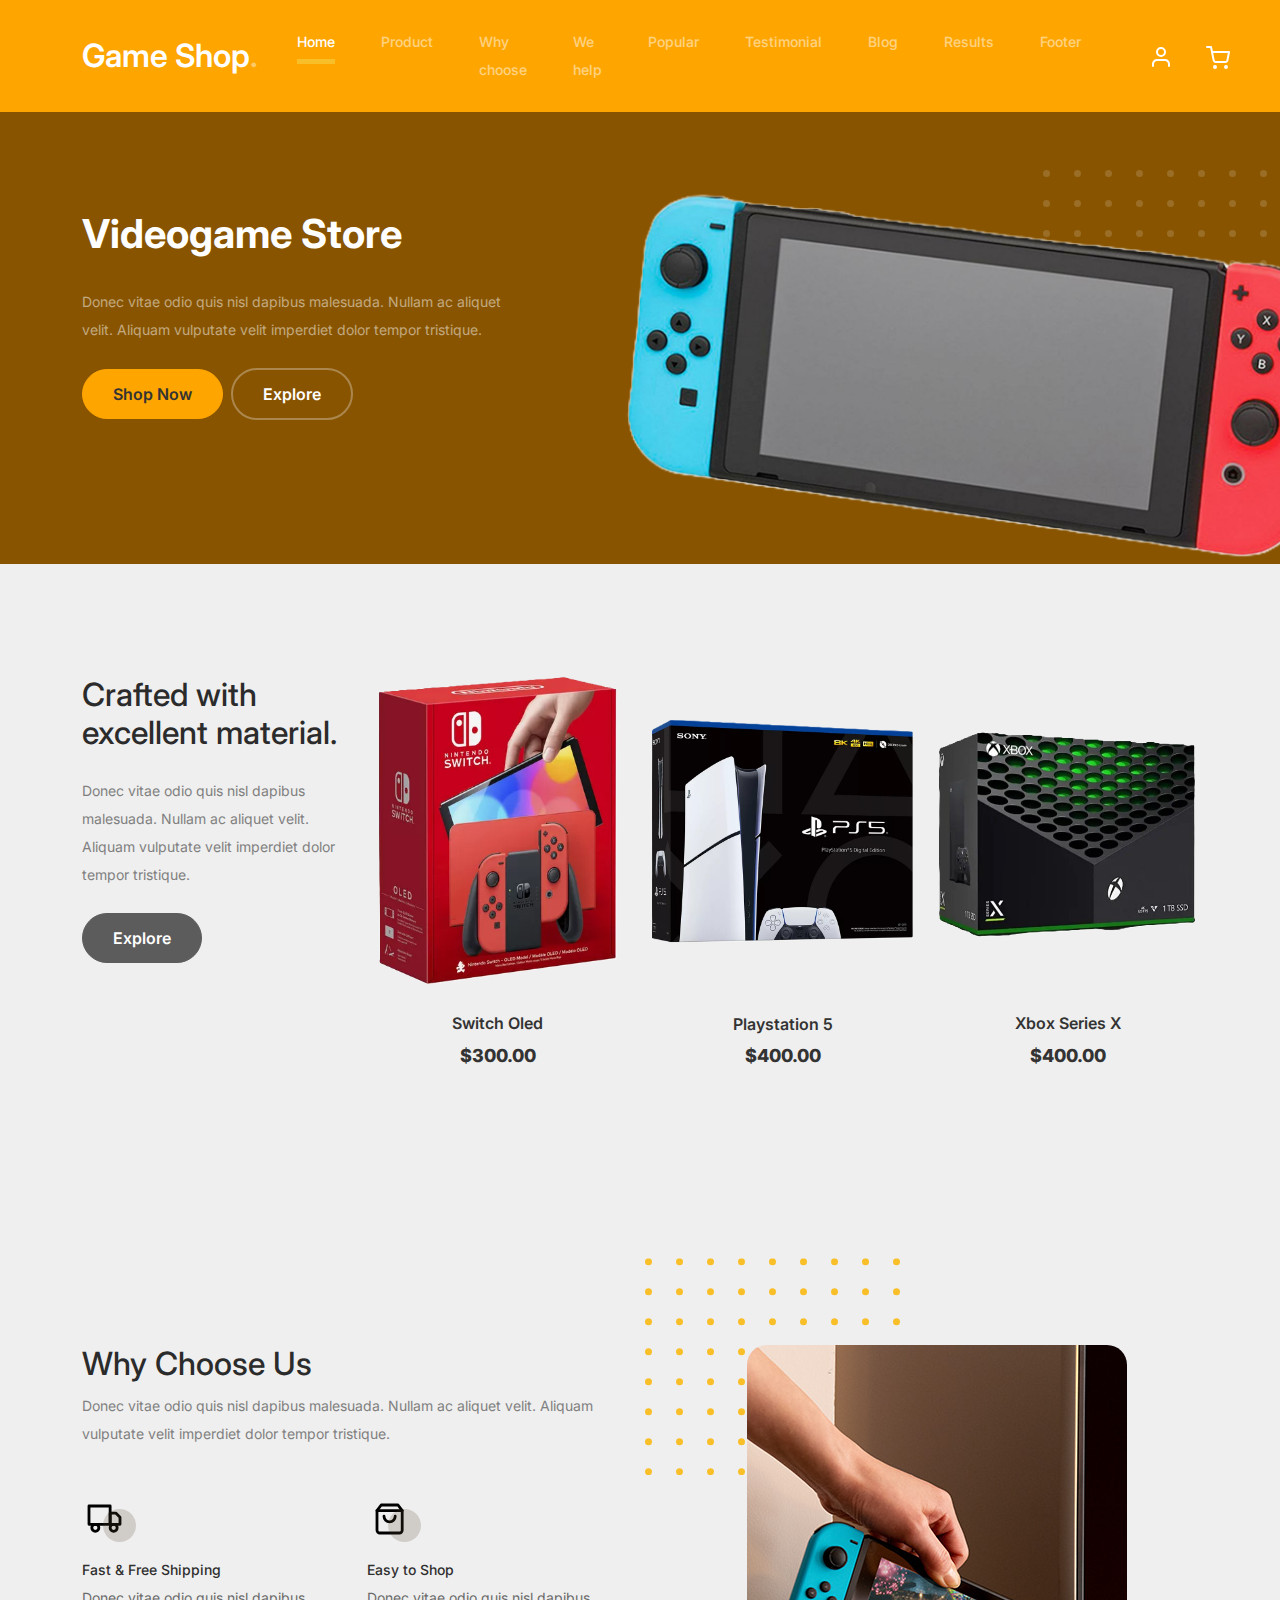
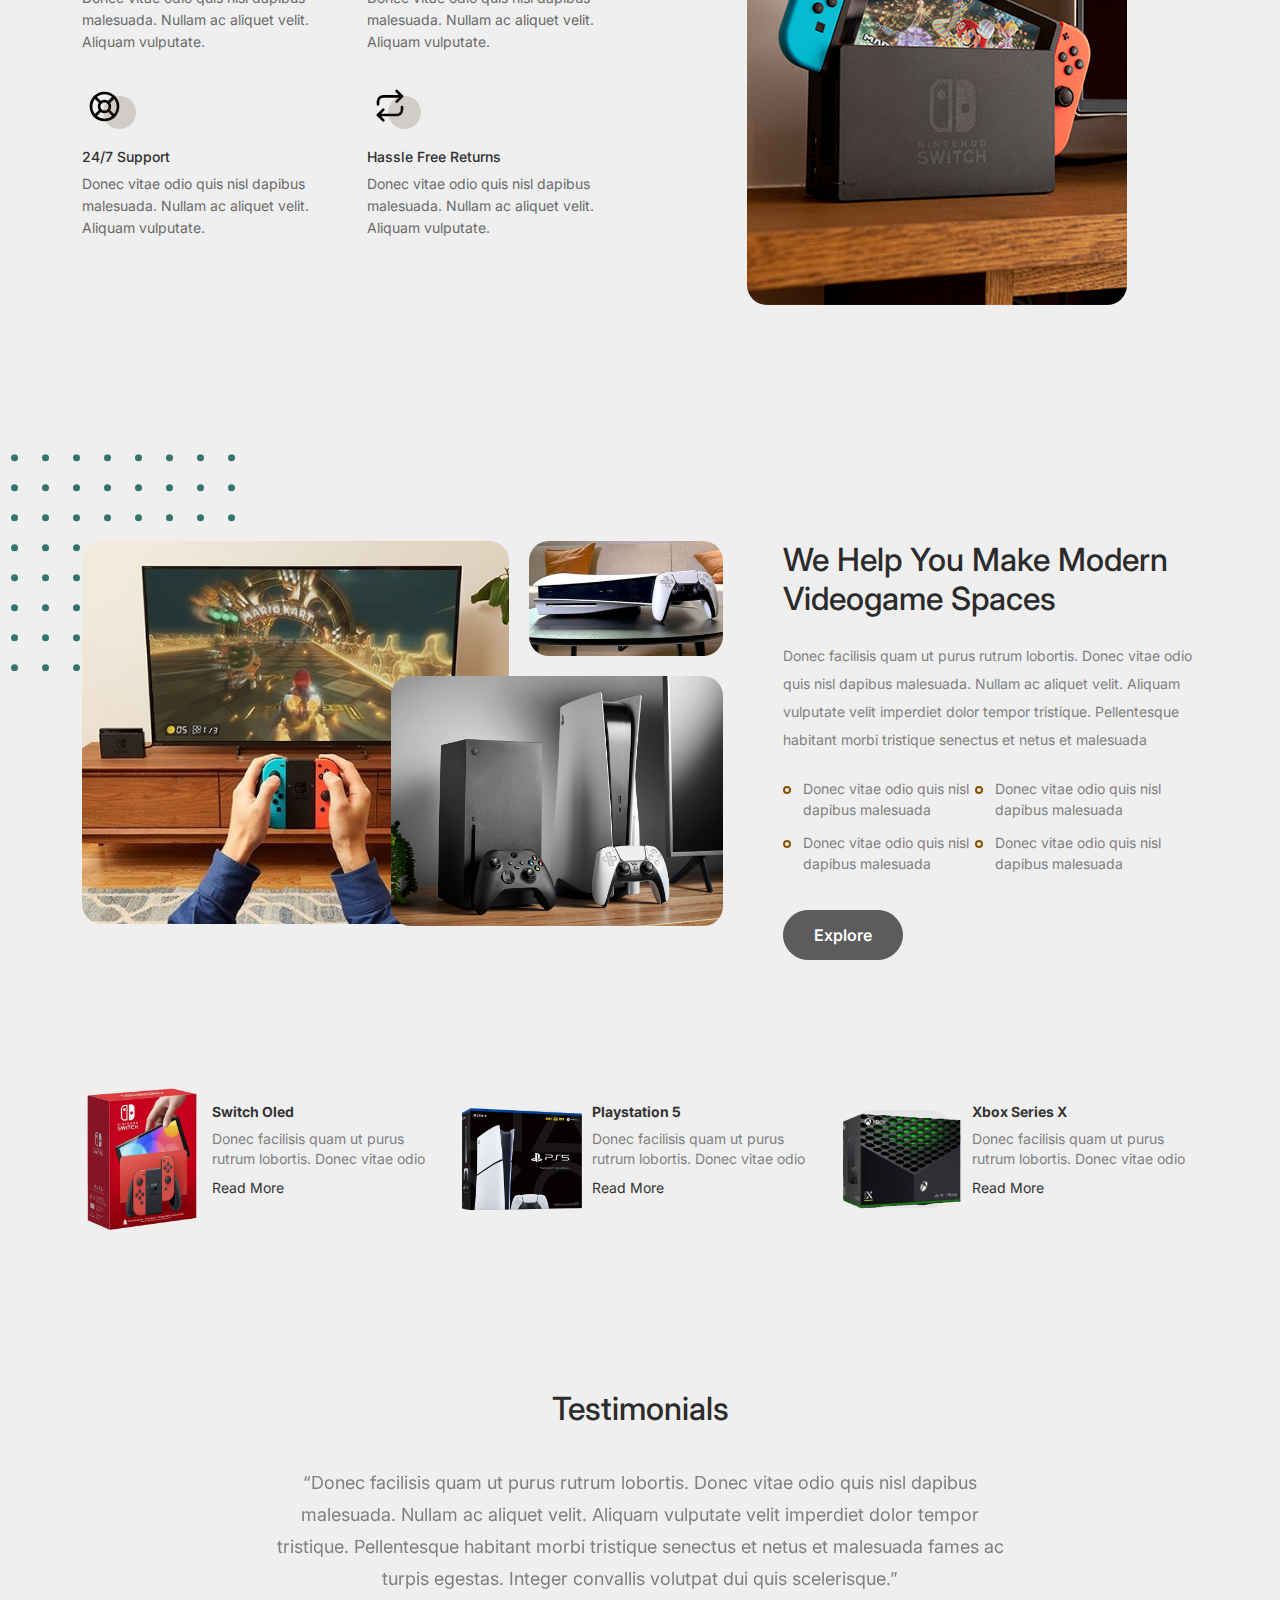
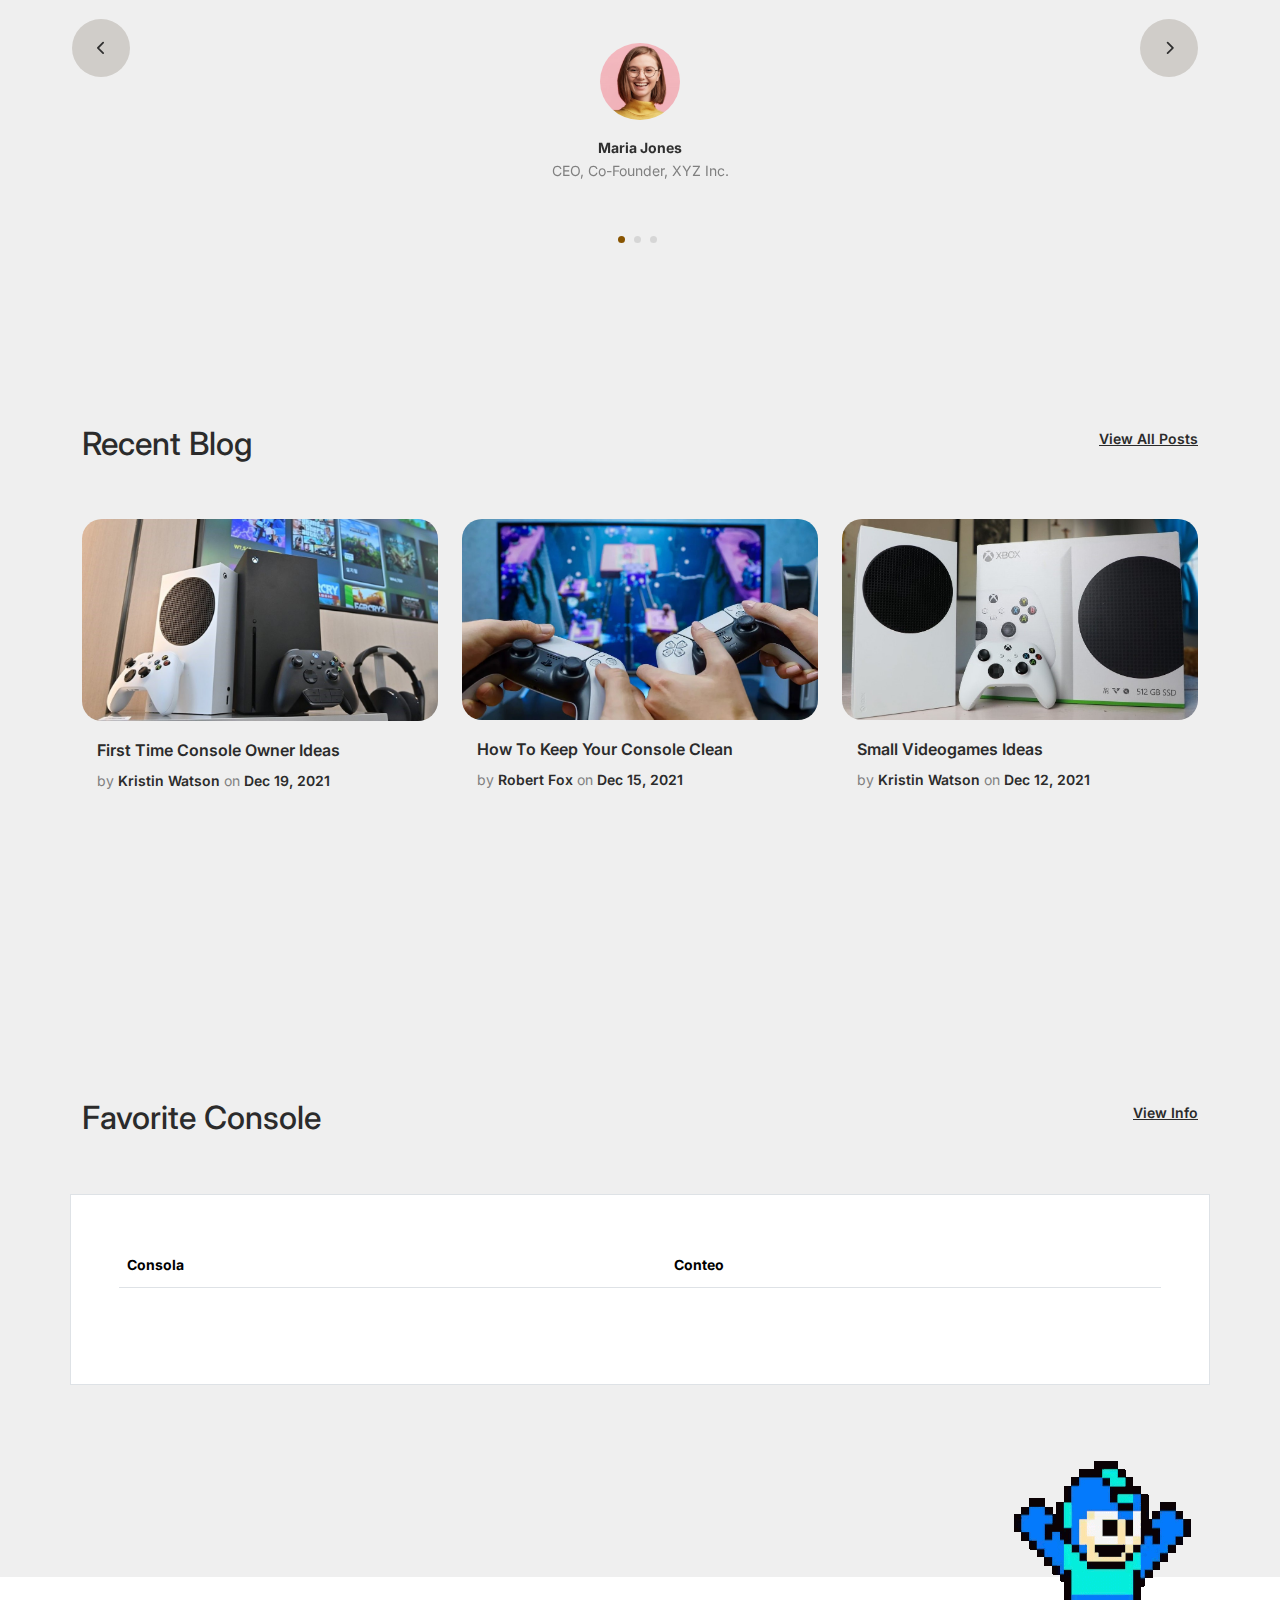
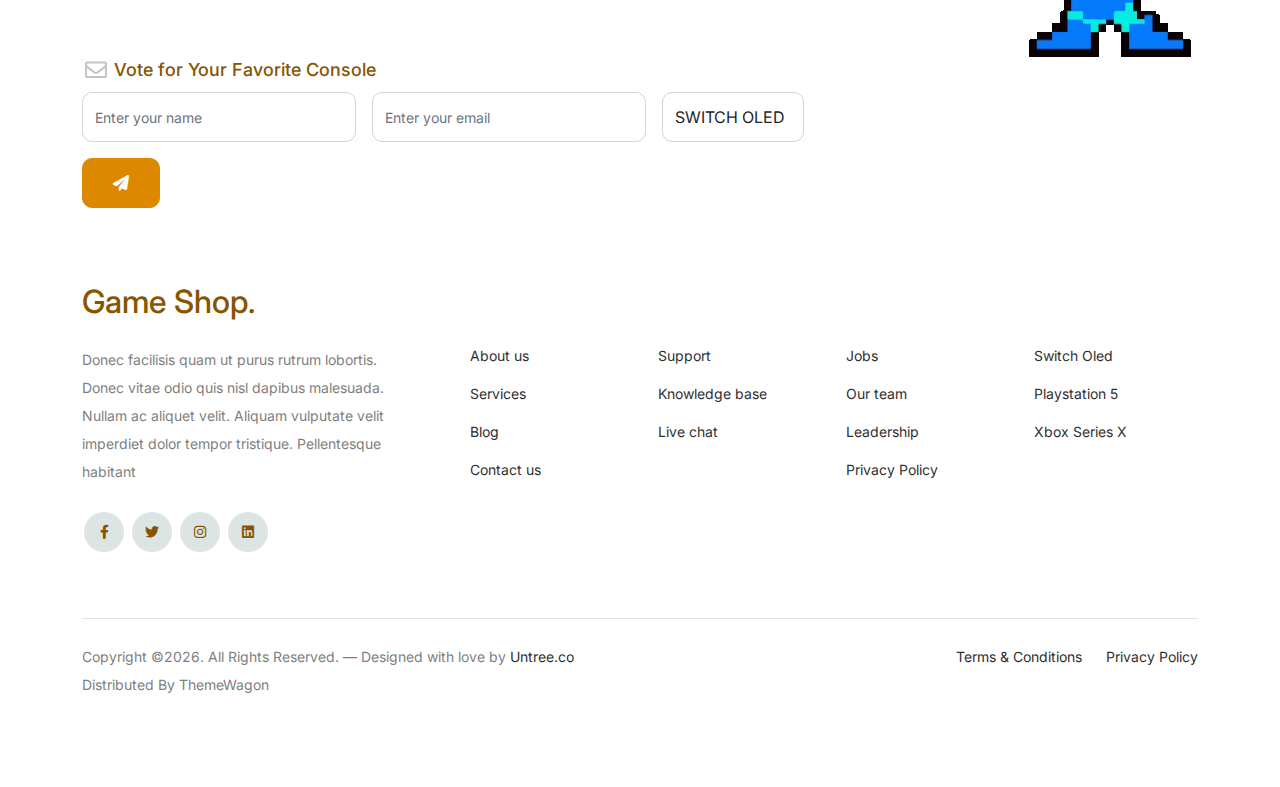
==== commit 4ff84e66: "se cambio el nombre" ====
--- a/index.html
+++ b/index.html
@@ -21,7 +21,7 @@
 		<link href="https://cdnjs.cloudflare.com/ajax/libs/font-awesome/6.0.0-beta3/css/all.min.css" rel="stylesheet">
 		<link href="css/tiny-slider.css" rel="stylesheet">
 		<link href="css/style.css" rel="stylesheet">
-		<title>Furni Free Bootstrap 5 Template for Furniture and Interior Design Websites by Untree.co </title>
+		<title>Game Shop</title>
 	</head>
 
 	<body>
@@ -30,7 +30,7 @@
 		<nav class="custom-navbar navbar navbar navbar-expand-md navbar-dark bg-dark" arial-label="Furni navigation bar">
 		<!--<nav class="custom-navbar navbar navbar navbar-expand-md navbar-dark bg-dark" arial-label="Furni navigation bar">-->
 			<div class="container">
-				<a class="navbar-brand" href="index.html">MegaVGStore<span>.</span></a>
+				<a class="navbar-brand" href="index.html">Game Shop<span>.</span></a>
 
 				<button class="navbar-toggler" type="button" data-bs-toggle="collapse" data-bs-target="#navbarsFurni" aria-controls="navbarsFurni" aria-expanded="false" aria-label="Toggle navigation">
 					<span class="navbar-toggler-icon"></span>
@@ -53,7 +53,7 @@
 
 					<ul class="custom-navbar-cta navbar-nav mb-2 mb-md-0 ms-5">
 						<li><a class="nav-link" href="#"><img src="images/user.svg"></a></li>
-						<li><a class="nav-link" href="cart.html"><img src="images/cart.svg"></a></li>
+						<li><a class="nav-link" href="#"><img src="images/cart.svg"></a></li>
 					</ul>
 				</div>
 			</div>
@@ -502,7 +502,7 @@
 
 				<div class="row g-5 mb-5">
 					<div class="col-lg-4">
-						<div class="mb-4 footer-logo-wrap"><a href="#" class="footer-logo">MegaVGStore<span>.</span></a></div>
+						<div class="mb-4 footer-logo-wrap"><a href="#" class="footer-logo">Game Shop<span>.</span></a></div>
 						<p class="mb-4">Donec facilisis quam ut purus rutrum lobortis. Donec vitae odio quis nisl dapibus malesuada. Nullam ac aliquet velit. Aliquam vulputate velit imperdiet dolor tempor tristique. Pellentesque habitant</p>
 
 						<ul class="list-unstyled custom-social">
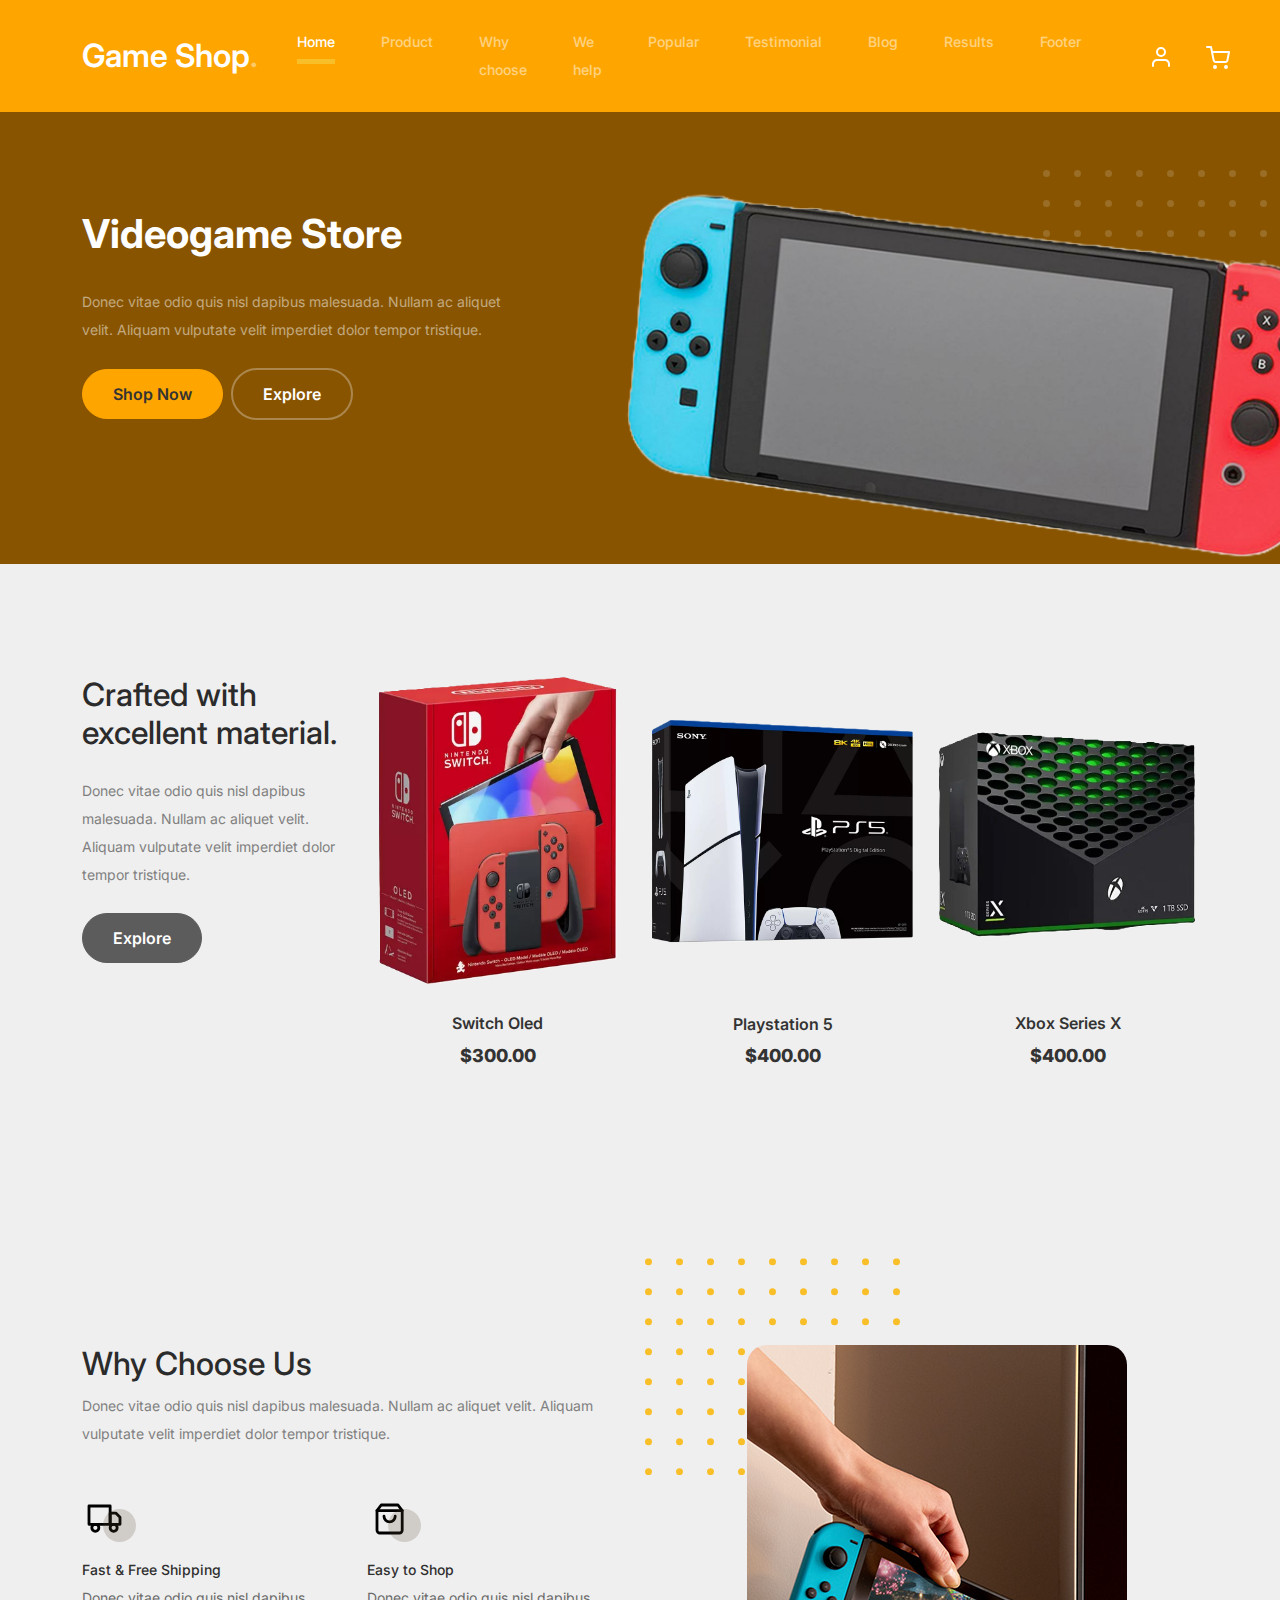
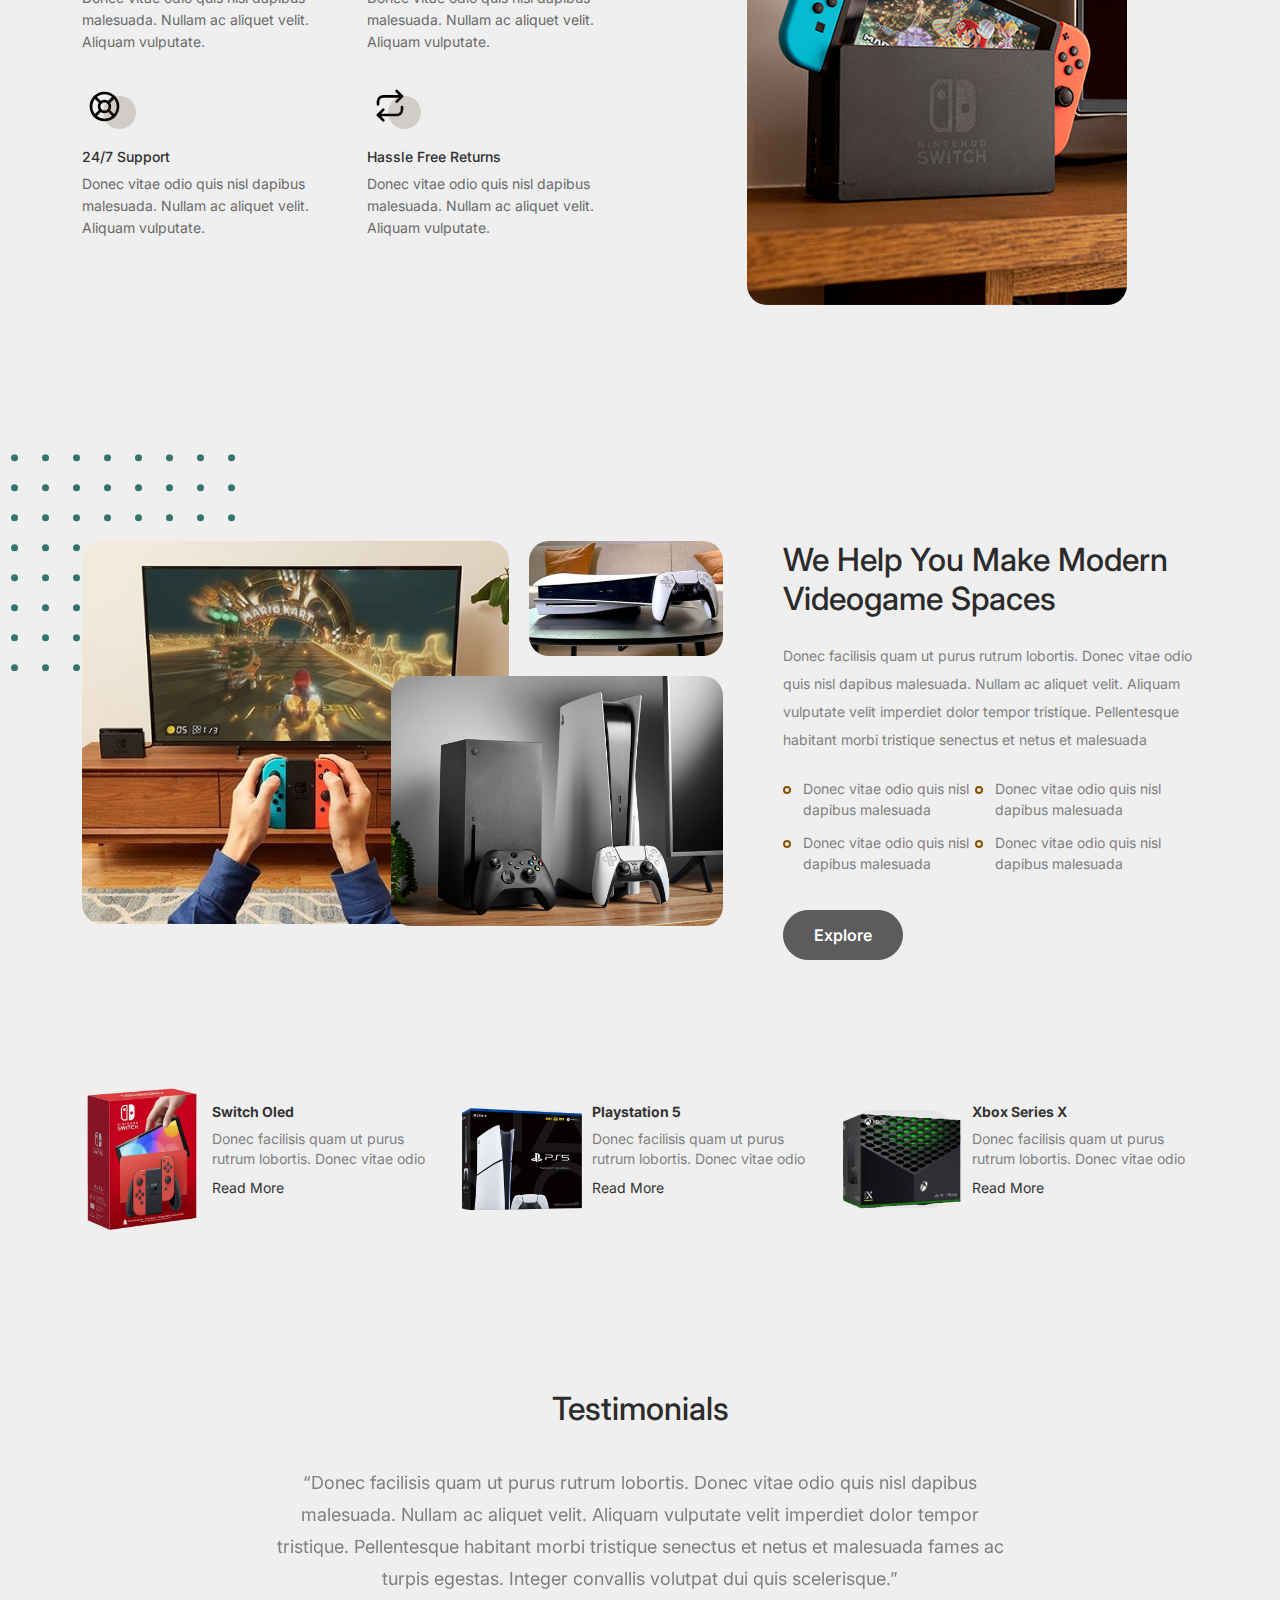
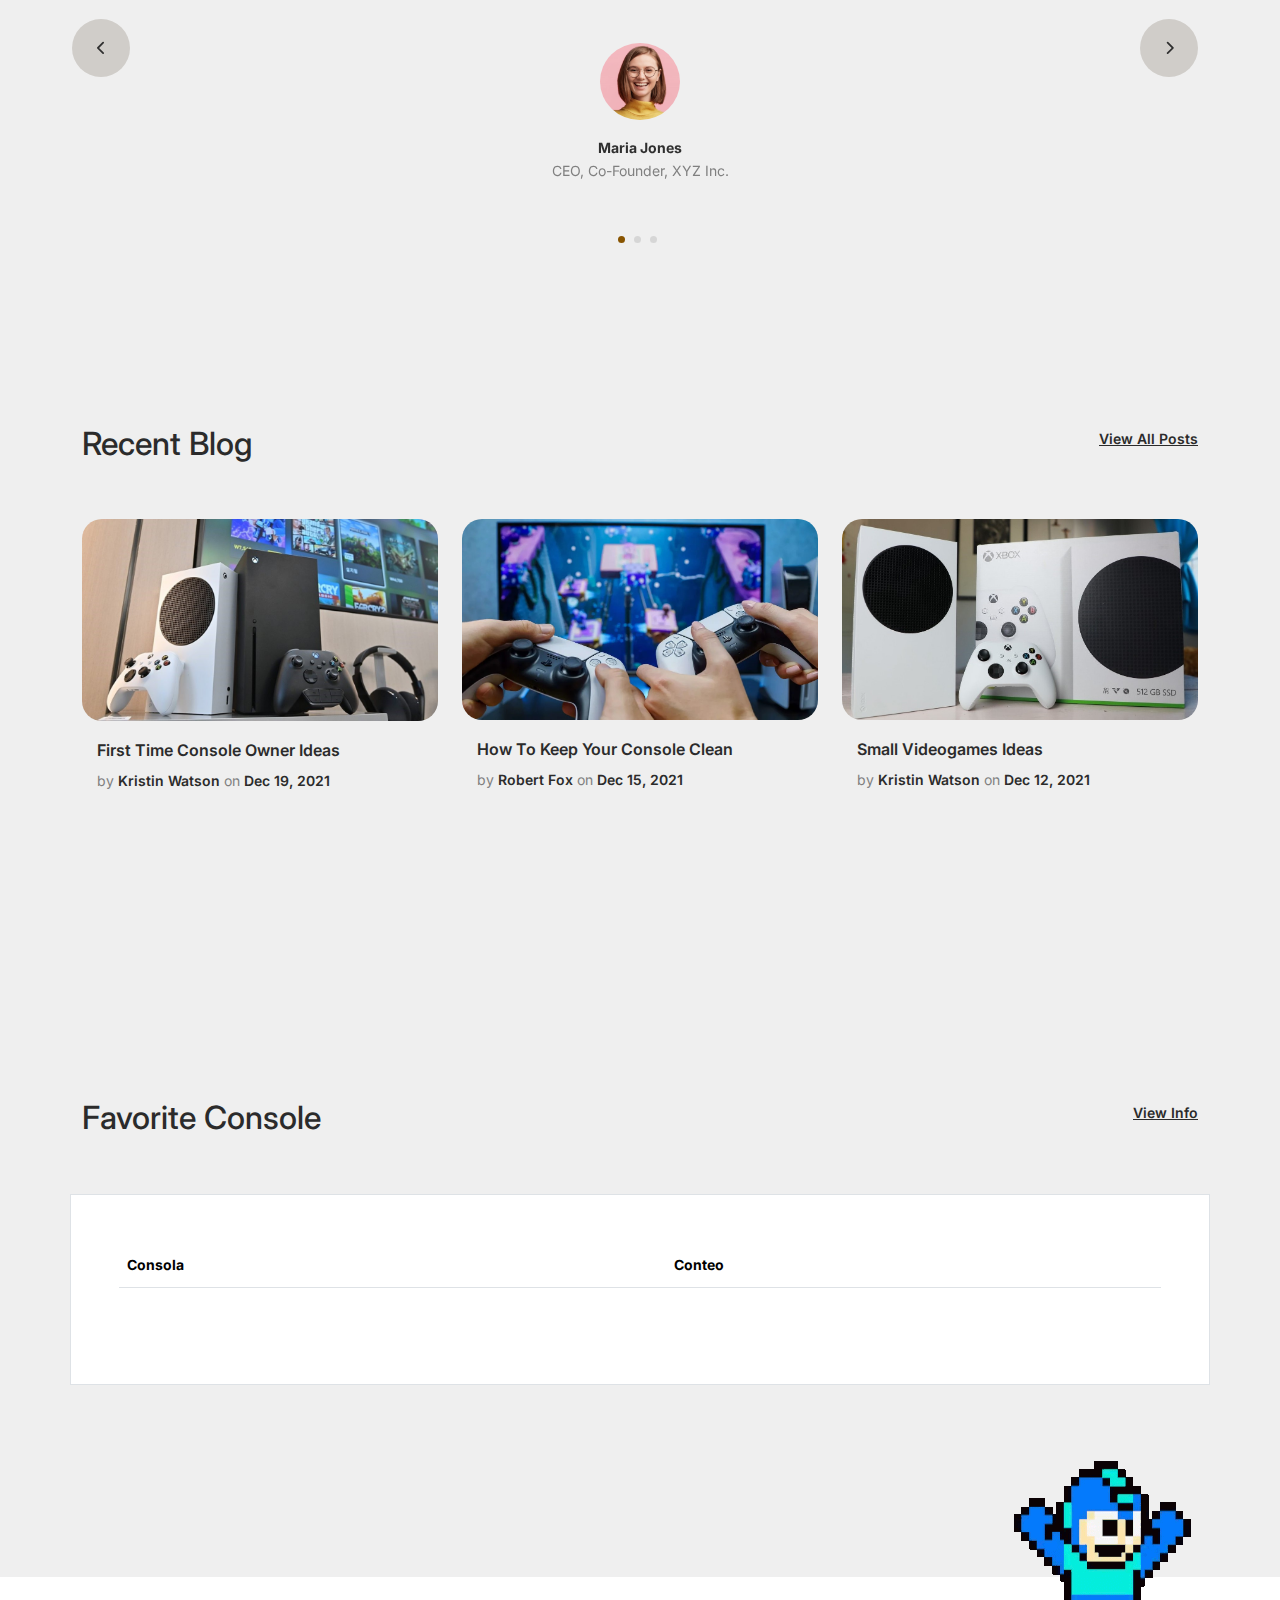
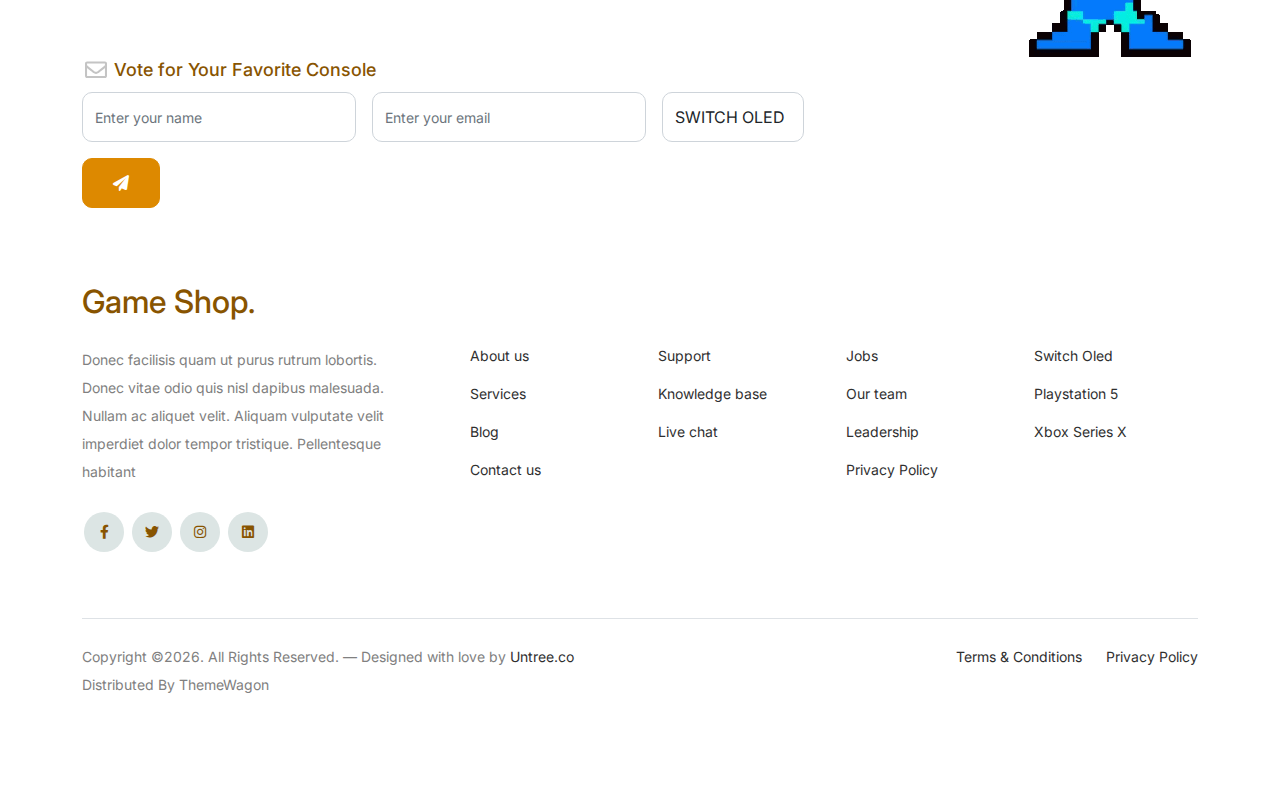
==== commit 5dd1a620: "se cambio href" ====
--- a/index.html
+++ b/index.html
@@ -90,13 +90,13 @@
 					<div class="col-md-12 col-lg-3 mb-5 mb-lg-0">
 						<h2 class="mb-4 section-title">Crafted with excellent material.</h2>
 						<p class="mb-4">Donec vitae odio quis nisl dapibus malesuada. Nullam ac aliquet velit. Aliquam vulputate velit imperdiet dolor tempor tristique. </p>
-						<p><a href="shop.html" class="btn">Explore</a></p>
+						<p><a href="index.html" class="btn">Explore</a></p>
 					</div> 
 					<!-- End Column 1 -->
 
 					<!-- Start Column 2 -->
 					<div class="col-12 col-md-4 col-lg-3 mb-5 mb-md-0">
-						<a class="product-item" href="cart.html">
+						<a class="product-item" href="index.html">
 							<img src="images/product-1.png" class="img-fluid product-thumbnail">
 							<h3 class="product-title">Switch Oled</h3>
 							<strong class="product-price">$300.00</strong>
@@ -110,7 +110,7 @@
 
 					<!-- Start Column 3 -->
 					<div class="col-12 col-md-4 col-lg-3 mb-5 mb-md-0">
-						<a class="product-item" href="cart.html">
+						<a class="product-item" href="index.html">
 							<img src="images/product-2.png" class="img-fluid product-thumbnail">
 							<h3 class="product-title">Playstation 5</h3>
 							<strong class="product-price">$400.00</strong>
@@ -124,7 +124,7 @@
 
 					<!-- Start Column 4 -->
 					<div class="col-12 col-md-4 col-lg-3 mb-5 mb-md-0">
-						<a class="product-item" href="cart.html">
+						<a class="product-item" href="index.html">
 							<img src="images/product-3.png" class="img-fluid product-thumbnail">
 							<h3 class="product-title">Xbox Series X</h3>
 							<strong class="product-price">$400.00</strong>
--- a/css/style.css
+++ b/css/style.css
@@ -1,7 +1,4 @@
-/* hero-img-wrap hero-img-wrap
-subscription-form
-why-choose-section
-https://proyecto02-49e35-default-rtdb.firebaseio.com/collection.json
+/* 
 * Template Name: UntreeStore
 * Template Author: Untree.co
 * Author URI: https://untree.co/
